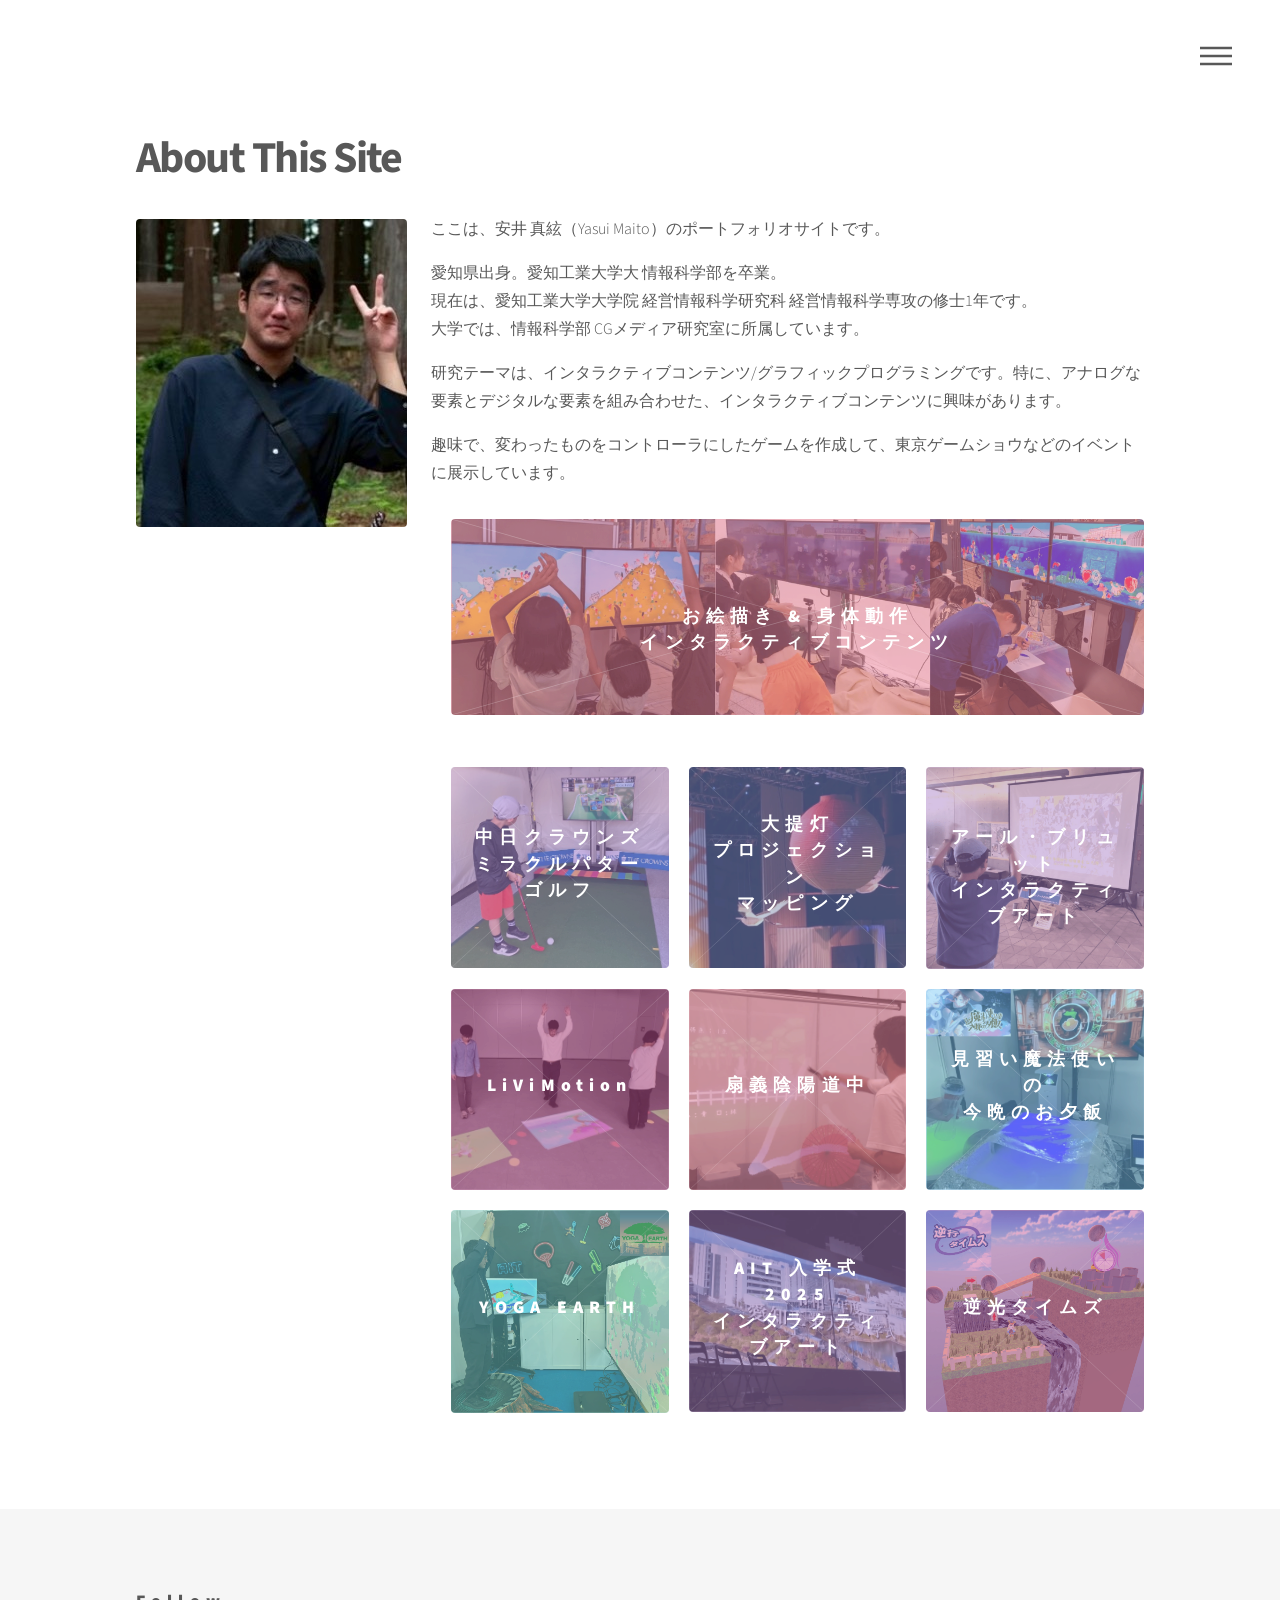
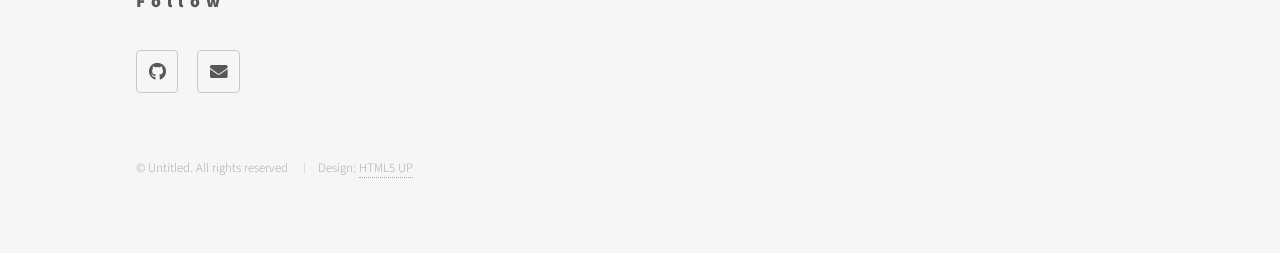
==== index.html @ 5bc39ebd "Update index.html" ====
<!DOCTYPE HTML>
<!--
	Phantom by HTML5 UP
	html5up.net | @ajlkn
	Free for personal and commercial use under the CCA 3.0 license (html5up.net/license)
-->
<html lang="ja">

<head>
	<title>Nibosi's Portfolio</title>
	<meta charset="utf-8" />
	<meta name="viewport" content="width=device-width, initial-scale=1, user-scalable=no" />
	<link rel="stylesheet" href="assets/css/main.css" />
	<noscript>
		<link rel="stylesheet" href="assets/css/noscript.css" />
	</noscript>
</head>

<body class="is-preload">
	<!-- Wrapper -->
	<div id="wrapper">

		<!-- Header -->
		<header id="header">
			<div class="inner">

				<!-- Logo -->
				<!-- <a href="index.html" class="logo">
					<span class="symbol"><img src="images/logo.svg" alt="" /></span><span class="title">Portfolio</span>
				</a> -->

				<!-- Nav -->
				<nav>
					<ul>
						<li><a href="#menu">Menu</a></li>
					</ul>
				</nav>

			</div>
		</header>

		<!-- Menu -->
		<nav id="menu">
			<h2>Menu</h2>
			<ul>
				<li><a href="index.html">Home</a></li>
				<!--
				<li><a href="generic.html">Ipsum veroeros</a></li>
				<li><a href="generic.html">Tempus etiam</a></li>
				<li><a href="generic.html">Consequat dolor</a></li>
				<li><a href="elements.html">Elements</a></li>
				-->
			</ul>
		</nav>

		<!-- Main -->
		<div id="main">
			<div class="inner">
				<header>
					<h1>About This Site</h1>
					<p><span class="image left"><img src="./images/index/my.jpg"
                            alt="" /></span>
                    ここは、安井 真絃（Yasui Maito）のポートフォリオサイトです。</p>
                    <p>愛知県出身。愛知工業大学大 情報科学部を卒業。<br>現在は、愛知工業大学大学院 経営情報科学研究科 経営情報科学専攻の修士1年です。<br>大学では、情報科学部 CGメディア研究室に所属しています。</p>
					<p>研究テーマは、インタラクティブコンテンツ/グラフィックプログラミングです。特に、アナログな要素とデジタルな要素を組み合わせた、インタラクティブコンテンツに興味があります。</p>
					<p>趣味で、変わったものをコントローラにしたゲームを作成して、東京ゲームショウなどのイベントに展示しています。</p>

				</header>
				<section class="tiles">
					<article class="style1 wide">
						<span class="image fit"><img src="images/index/oekaki.jpg" alt="" /></span>
						<a href="./sub_pages/oekaki.html">
							<h2>お絵描き & 身体動作<br>インタラクティブコンテンツ</h2>
							<div class="content">
								<p>家族向けイベントを盛り上げるためのお絵描きと身体動作を取り入れたインタラクティブコンテンツ</p>
							</div>
						</a>
					</article>
					<article class="style5">
						<span class="image">
							<img src="images/index/golf.jpg" alt="" />
						</span>
						<a href="./sub_pages/golf.html">
							<h2>中日クラウンズ<br>ミラクルパターゴルフ</h2>
							<div class="content">
								<p>リアルとバーチャルを融合した<br>パターゴルフコンテンツ</p>
							</div>
						</a>
					</article>
					<article class="style6">
						<span class="image">
							<img src="images/index/dance.jpg" alt="" />
						</span>
						<a href="./sub_pages/dance.html">
							<h2>大提灯<br>プロジェクション<br>マッピング</h2>
							<div class="content">
								<p>世界プロフェッショナルダンス選手権<br>直径3mの大提灯への映像投影</p>
							</div>
						</a>
					</article>
					<article class="style5">
						<span class="image">
							<img src="images/index/orchestra.jpg" alt="" />
						</span>
						<a href="./sub_pages/orchestra.html">
							<h2><br>アール・ブリュット<br>インタラクティブアート</h2>
							<div class="content">
								<p>障がい者アート × メディアアート</p>
							</div>
						</a>
					</article>
					<article class="style4">
						<span class="image">
							<img src="images/index/LiViMotionFloor.jpg" alt="" />
						</span>
						<a href="./sub_pages/LiviMotion.html">
							<h2>LiViMotion</h2>
							<div class="content">
								<p>歩行位置と身体姿勢を用いた<br>床面映像との<br>インタラクティブシステム</p>
							</div>
						</a>
					</article>
					<article class="style1">
						<span class="image">
							<img src="images/index/sensu.png" alt="" />
						</span>
						<a href="index.html">
							<h2>扇義陰陽道中</h2>
							<div class="content">
								<p>東京ゲームショウ2022出展作品<br>扇子がインタフェース</p>
							</div>
						</a>
					</article>
					<article class="style2">
						<span class="image">
							<img src="images/index/magic.jpg" alt="" />
						</span>
						<a href="index.html">
							<h2>見習い魔法使いの<br>今晩のお夕飯</h2>
							<div class="content">
								<p>東京ゲームショウ2023出展作品<br>コップとミストがインタフェース</p>
							</div>
						</a>
					</article>
					<article class="style3">
						<span class="image">
							<img src="images/index/yoga.jpg" alt="" />
						</span>
						<a href="index.html">
							<h2>YOGA EARTH</h2>
							<div class="content">
								<p>東京ゲームショウ2024出展作品<br>自分の体がインタフェース</p>
							</div>
						</a>
					</article>
					<article class="style5">
						<span class="image">
							<img src="images/index/ait.jpg" alt="" />
						</span>
						<a href="index.html">
							<h2>AIT 入学式2025<br>インタラクティブアート</h2>
							<div class="content">
								<p>700人同時参加インタラクション</p>
							</div>
						</a>
					</article>
					<article class="style4">
						<span class="image">
							<img src="images/index/times.jpg" alt="" />
						</span>
						<a href="index.html">
							<h2>逆光タイムズ</h2>
							<div class="content">
								<p>CCCサークル制作<br>ブラウザゲーム</p>
							</div>
						</a>
					</article>
				</section>
			</div>
		</div>

		<!-- Footer -->
		<footer id="footer">
			<div class="inner">
				<section>
					<h2>Follow</h2>
					<ul class="icons">
						<li><a href="https://github.com/Nibosi0501/Nibosi0501"
								class="icon brands style2 fa-github"><span class="label">GitHub</span></a></li>
						<li><a href="mailto:nibosi0501@gmail.com" class="icon solid style2 fa-envelope"><span
									class="label">Email</span></a></li>
					</ul>
				</section>
				<ul class="copyright">
					<li>&copy; Untitled. All rights reserved</li>
					<li>Design: <a href="http://html5up.net">HTML5 UP</a></li>
				</ul>
			</div>
		</footer>

	</div>

	<!-- Scripts -->
	<script src="assets/js/jquery.min.js"></script>
	<script src="assets/js/browser.min.js"></script>
	<script src="assets/js/breakpoints.min.js"></script>
	<script src="assets/js/util.js"></script>
	<script src="assets/js/main.js"></script>

</body>

</html>
---- assets/css/main.css ----
@import url(fontawesome-all.min.css);
@import url("https://fonts.googleapis.com/css?family=Source+Sans+Pro:300,700,900");

/*
	Phantom by HTML5 UP
	html5up.net | @ajlkn
	Free for personal and commercial use under the CCA 3.0 license (html5up.net/license)
*/

html,
body,
div,
span,
applet,
object,
iframe,
h1,
h2,
h3,
h4,
h5,
h6,
p,
blockquote,
pre,
a,
abbr,
acronym,
address,
big,
cite,
code,
del,
dfn,
em,
img,
ins,
kbd,
q,
s,
samp,
small,
strike,
strong,
sub,
sup,
tt,
var,
b,
u,
i,
center,
dl,
dt,
dd,
ol,
ul,
li,
fieldset,
form,
label,
legend,
table,
caption,
tbody,
tfoot,
thead,
tr,
th,
td,
article,
aside,
canvas,
details,
embed,
figure,
figcaption,
footer,
header,
hgroup,
menu,
nav,
output,
ruby,
section,
summary,
time,
mark,
audio,
video {
	margin: 0;
	padding: 0;
	border: 0;
	font-size: 100%;
	font: inherit;
	vertical-align: baseline;
}

article,
aside,
details,
figcaption,
figure,
footer,
header,
hgroup,
menu,
nav,
section {
	display: block;
}

body {
	line-height: 1;
}

ol,
ul {
	list-style: none;
}

blockquote,
q {
	quotes: none;
}

blockquote:before,
blockquote:after,
q:before,
q:after {
	content: '';
	content: none;
}

table {
	border-collapse: collapse;
	border-spacing: 0;
}

body {
	-webkit-text-size-adjust: none;
}

mark {
	background-color: transparent;
	color: inherit;
}

input::-moz-focus-inner {
	border: 0;
	padding: 0;
}

input,
select,
textarea {
	-moz-appearance: none;
	-webkit-appearance: none;
	-ms-appearance: none;
	appearance: none;
}

/* Basic */

@-ms-viewport {
	width: device-width;
}

body {
	-ms-overflow-style: scrollbar;
}

@media screen and (max-width: 480px) {

	html,
	body {
		min-width: 320px;
	}

}

html {
	box-sizing: border-box;
}

*,
*:before,
*:after {
	box-sizing: inherit;
}

body {
	background: #ffffff;
}

body.is-preload *,
body.is-preload *:before,
body.is-preload *:after {
	-moz-animation: none !important;
	-webkit-animation: none !important;
	-ms-animation: none !important;
	animation: none !important;
	-moz-transition: none !important;
	-webkit-transition: none !important;
	-ms-transition: none !important;
	transition: none !important;
}

/* Type */

body,
input,
select,
textarea {
	color: #585858;
	font-family: "Source Sans Pro", Helvetica, sans-serif;
	font-size: 16pt;
	font-weight: 300;
	line-height: 1.75;
}

@media screen and (max-width: 1680px) {

	body,
	input,
	select,
	textarea {
		font-size: 14pt;
	}

}

@media screen and (max-width: 1280px) {

	body,
	input,
	select,
	textarea {
		font-size: 12pt;
	}

}

a {
	-moz-transition: border-bottom-color 0.2s ease, color 0.2s ease;
	-webkit-transition: border-bottom-color 0.2s ease, color 0.2s ease;
	-ms-transition: border-bottom-color 0.2s ease, color 0.2s ease;
	transition: border-bottom-color 0.2s ease, color 0.2s ease;
	text-decoration: none;
	color: #585858;
	border-bottom: dotted 1px rgba(88, 88, 88, 0.5);
}

a:hover {
	border-bottom-color: transparent;
	color: #f2849e !important;
}

strong,
b {
	font-weight: 900;
}

em,
i {
	font-style: italic;
}

p {
	margin: 0 0 2em 0;
}

h1 {
	font-size: 2.75em;
	font-weight: 700;
	line-height: 1.3;
	margin: 0 0 1em 0;
	letter-spacing: -0.035em;
}

h1 a {
	color: inherit;
}

@media screen and (max-width: 736px) {

	h1 {
		font-size: 2em;
		margin: 0 0 1em 0;
	}

}

@media screen and (max-width: 360px) {

	h1 {
		font-size: 1.75em;
	}

}

h2,
h3,
h4,
h5,
h6 {
	font-weight: 900;
	line-height: 1.5;
	margin: 0 0 2em 0;
	/* text-transform: uppercase; */
	letter-spacing: 0.35em;
}

h2 a,
h3 a,
h4 a,
h5 a,
h6 a {
	color: inherit;
}

h2 {
	font-size: 1.1em;
}

h3 {
	font-size: 1em;
}

h4 {
	font-size: 0.8em;
}

h5 {
	font-size: 0.8em;
}

h6 {
	font-size: 0.8em;
}

@media screen and (max-width: 980px) {

	h1 br,
	h2 br,
	h3 br,
	h4 br,
	h5 br,
	h6 br {
		display: none;
	}

}

@media screen and (max-width: 736px) {

	h2 {
		font-size: 1em;
	}

	h3 {
		font-size: 0.8em;
	}

}

sub {
	font-size: 0.8em;
	position: relative;
	top: 0.5em;
}

sup {
	font-size: 0.8em;
	position: relative;
	top: -0.5em;
}

blockquote {
	border-left: solid 4px #c9c9c9;
	font-style: italic;
	margin: 0 0 2em 0;
	padding: 0.5em 0 0.5em 2em;
}

code {
	background: rgba(144, 144, 144, 0.075);
	border-radius: 4px;
	border: solid 1px #c9c9c9;
	font-family: "Courier New", monospace;
	font-size: 0.9em;
	margin: 0 0.25em;
	padding: 0.25em 0.65em;
}

pre {
	-webkit-overflow-scrolling: touch;
	font-family: "Courier New", monospace;
	font-size: 0.9em;
	margin: 0 0 2em 0;
}

pre code {
	display: block;
	line-height: 1.75;
	padding: 1em 1.5em;
	overflow-x: auto;
}

hr {
	border: 0;
	border-bottom: solid 1px #c9c9c9;
	margin: 2em 0;
}

hr.major {
	margin: 3em 0;
}

.align-left {
	text-align: left;
}

.align-center {
	text-align: center;
}

.align-right {
	text-align: right;
}

/* Row */

.row {
	display: flex;
	flex-wrap: wrap;
	box-sizing: border-box;
	align-items: stretch;
}

.row>* {
	box-sizing: border-box;
}

.row.gtr-uniform>*> :last-child {
	margin-bottom: 0;
}

.row.aln-left {
	justify-content: flex-start;
}

.row.aln-center {
	justify-content: center;
}

.row.aln-right {
	justify-content: flex-end;
}

.row.aln-top {
	align-items: flex-start;
}

.row.aln-middle {
	align-items: center;
}

.row.aln-bottom {
	align-items: flex-end;
}

.row>.imp {
	order: -1;
}

.row>.col-1 {
	width: 8.33333%;
}

.row>.off-1 {
	margin-left: 8.33333%;
}

.row>.col-2 {
	width: 16.66667%;
}

.row>.off-2 {
	margin-left: 16.66667%;
}

.row>.col-3 {
	width: 25%;
}

.row>.off-3 {
	margin-left: 25%;
}

.row>.col-4 {
	width: 33.33333%;
}

.row>.off-4 {
	margin-left: 33.33333%;
}

.row>.col-5 {
	width: 41.66667%;
}

.row>.off-5 {
	margin-left: 41.66667%;
}

.row>.col-6 {
	width: 50%;
}

.row>.off-6 {
	margin-left: 50%;
}

.row>.col-7 {
	width: 58.33333%;
}

.row>.off-7 {
	margin-left: 58.33333%;
}

.row>.col-8 {
	width: 66.66667%;
}

.row>.off-8 {
	margin-left: 66.66667%;
}

.row>.col-9 {
	width: 75%;
}

.row>.off-9 {
	margin-left: 75%;
}

.row>.col-10 {
	width: 83.33333%;
}

.row>.off-10 {
	margin-left: 83.33333%;
}

.row>.col-11 {
	width: 91.66667%;
}

.row>.off-11 {
	margin-left: 91.66667%;
}

.row>.col-12 {
	width: 100%;
}

.row>.off-12 {
	margin-left: 100%;
}

.row.gtr-0 {
	margin-top: 0;
	margin-left: 0em;
}

.row.gtr-0>* {
	padding: 0 0 0 0em;
}

.row.gtr-0.gtr-uniform {
	margin-top: 0em;
}

.row.gtr-0.gtr-uniform>* {
	padding-top: 0em;
}

.row.gtr-25 {
	margin-top: 0;
	margin-left: -0.5em;
}

.row.gtr-25>* {
	padding: 0 0 0 0.5em;
}

.row.gtr-25.gtr-uniform {
	margin-top: -0.5em;
}

.row.gtr-25.gtr-uniform>* {
	padding-top: 0.5em;
}

.row.gtr-50 {
	margin-top: 0;
	margin-left: -1em;
}

.row.gtr-50>* {
	padding: 0 0 0 1em;
}

.row.gtr-50.gtr-uniform {
	margin-top: -1em;
}

.row.gtr-50.gtr-uniform>* {
	padding-top: 1em;
}

.row {
	margin-top: 0;
	margin-left: -2em;
}

.row>* {
	padding: 0 0 0 2em;
}

.row.gtr-uniform {
	margin-top: -2em;
}

.row.gtr-uniform>* {
	padding-top: 2em;
}

.row.gtr-150 {
	margin-top: 0;
	margin-left: -3em;
}

.row.gtr-150>* {
	padding: 0 0 0 3em;
}

.row.gtr-150.gtr-uniform {
	margin-top: -3em;
}

.row.gtr-150.gtr-uniform>* {
	padding-top: 3em;
}

.row.gtr-200 {
	margin-top: 0;
	margin-left: -4em;
}

.row.gtr-200>* {
	padding: 0 0 0 4em;
}

.row.gtr-200.gtr-uniform {
	margin-top: -4em;
}

.row.gtr-200.gtr-uniform>* {
	padding-top: 4em;
}

@media screen and (max-width: 1680px) {

	.row {
		display: flex;
		flex-wrap: wrap;
		box-sizing: border-box;
		align-items: stretch;
	}

	.row>* {
		box-sizing: border-box;
	}

	.row.gtr-uniform>*> :last-child {
		margin-bottom: 0;
	}

	.row.aln-left {
		justify-content: flex-start;
	}

	.row.aln-center {
		justify-content: center;
	}

	.row.aln-right {
		justify-content: flex-end;
	}

	.row.aln-top {
		align-items: flex-start;
	}

	.row.aln-middle {
		align-items: center;
	}

	.row.aln-bottom {
		align-items: flex-end;
	}

	.row>.imp-xlarge {
		order: -1;
	}

	.row>.col-1-xlarge {
		width: 8.33333%;
	}

	.row>.off-1-xlarge {
		margin-left: 8.33333%;
	}

	.row>.col-2-xlarge {
		width: 16.66667%;
	}

	.row>.off-2-xlarge {
		margin-left: 16.66667%;
	}

	.row>.col-3-xlarge {
		width: 25%;
	}

	.row>.off-3-xlarge {
		margin-left: 25%;
	}

	.row>.col-4-xlarge {
		width: 33.33333%;
	}

	.row>.off-4-xlarge {
		margin-left: 33.33333%;
	}

	.row>.col-5-xlarge {
		width: 41.66667%;
	}

	.row>.off-5-xlarge {
		margin-left: 41.66667%;
	}

	.row>.col-6-xlarge {
		width: 50%;
	}

	.row>.off-6-xlarge {
		margin-left: 50%;
	}

	.row>.col-7-xlarge {
		width: 58.33333%;
	}

	.row>.off-7-xlarge {
		margin-left: 58.33333%;
	}

	.row>.col-8-xlarge {
		width: 66.66667%;
	}

	.row>.off-8-xlarge {
		margin-left: 66.66667%;
	}

	.row>.col-9-xlarge {
		width: 75%;
	}

	.row>.off-9-xlarge {
		margin-left: 75%;
	}

	.row>.col-10-xlarge {
		width: 83.33333%;
	}

	.row>.off-10-xlarge {
		margin-left: 83.33333%;
	}

	.row>.col-11-xlarge {
		width: 91.66667%;
	}

	.row>.off-11-xlarge {
		margin-left: 91.66667%;
	}

	.row>.col-12-xlarge {
		width: 100%;
	}

	.row>.off-12-xlarge {
		margin-left: 100%;
	}

	.row.gtr-0 {
		margin-top: 0;
		margin-left: 0em;
	}

	.row.gtr-0>* {
		padding: 0 0 0 0em;
	}

	.row.gtr-0.gtr-uniform {
		margin-top: 0em;
	}

	.row.gtr-0.gtr-uniform>* {
		padding-top: 0em;
	}

	.row.gtr-25 {
		margin-top: 0;
		margin-left: -0.5em;
	}

	.row.gtr-25>* {
		padding: 0 0 0 0.5em;
	}

	.row.gtr-25.gtr-uniform {
		margin-top: -0.5em;
	}

	.row.gtr-25.gtr-uniform>* {
		padding-top: 0.5em;
	}

	.row.gtr-50 {
		margin-top: 0;
		margin-left: -1em;
	}

	.row.gtr-50>* {
		padding: 0 0 0 1em;
	}

	.row.gtr-50.gtr-uniform {
		margin-top: -1em;
	}

	.row.gtr-50.gtr-uniform>* {
		padding-top: 1em;
	}

	.row {
		margin-top: 0;
		margin-left: -2em;
	}

	.row>* {
		padding: 0 0 0 2em;
	}

	.row.gtr-uniform {
		margin-top: -2em;
	}

	.row.gtr-uniform>* {
		padding-top: 2em;
	}

	.row.gtr-150 {
		margin-top: 0;
		margin-left: -3em;
	}

	.row.gtr-150>* {
		padding: 0 0 0 3em;
	}

	.row.gtr-150.gtr-uniform {
		margin-top: -3em;
	}

	.row.gtr-150.gtr-uniform>* {
		padding-top: 3em;
	}

	.row.gtr-200 {
		margin-top: 0;
		margin-left: -4em;
	}

	.row.gtr-200>* {
		padding: 0 0 0 4em;
	}

	.row.gtr-200.gtr-uniform {
		margin-top: -4em;
	}

	.row.gtr-200.gtr-uniform>* {
		padding-top: 4em;
	}

}

@media screen and (max-width: 1280px) {

	.row {
		display: flex;
		flex-wrap: wrap;
		box-sizing: border-box;
		align-items: stretch;
	}

	.row>* {
		box-sizing: border-box;
	}

	.row.gtr-uniform>*> :last-child {
		margin-bottom: 0;
	}

	.row.aln-left {
		justify-content: flex-start;
	}

	.row.aln-center {
		justify-content: center;
	}

	.row.aln-right {
		justify-content: flex-end;
	}

	.row.aln-top {
		align-items: flex-start;
	}

	.row.aln-middle {
		align-items: center;
	}

	.row.aln-bottom {
		align-items: flex-end;
	}

	.row>.imp-large {
		order: -1;
	}

	.row>.col-1-large {
		width: 8.33333%;
	}

	.row>.off-1-large {
		margin-left: 8.33333%;
	}

	.row>.col-2-large {
		width: 16.66667%;
	}

	.row>.off-2-large {
		margin-left: 16.66667%;
	}

	.row>.col-3-large {
		width: 25%;
	}

	.row>.off-3-large {
		margin-left: 25%;
	}

	.row>.col-4-large {
		width: 33.33333%;
	}

	.row>.off-4-large {
		margin-left: 33.33333%;
	}

	.row>.col-5-large {
		width: 41.66667%;
	}

	.row>.off-5-large {
		margin-left: 41.66667%;
	}

	.row>.col-6-large {
		width: 50%;
	}

	.row>.off-6-large {
		margin-left: 50%;
	}

	.row>.col-7-large {
		width: 58.33333%;
	}

	.row>.off-7-large {
		margin-left: 58.33333%;
	}

	.row>.col-8-large {
		width: 66.66667%;
	}

	.row>.off-8-large {
		margin-left: 66.66667%;
	}

	.row>.col-9-large {
		width: 75%;
	}

	.row>.off-9-large {
		margin-left: 75%;
	}

	.row>.col-10-large {
		width: 83.33333%;
	}

	.row>.off-10-large {
		margin-left: 83.33333%;
	}

	.row>.col-11-large {
		width: 91.66667%;
	}

	.row>.off-11-large {
		margin-left: 91.66667%;
	}

	.row>.col-12-large {
		width: 100%;
	}

	.row>.off-12-large {
		margin-left: 100%;
	}

	.row.gtr-0 {
		margin-top: 0;
		margin-left: 0em;
	}

	.row.gtr-0>* {
		padding: 0 0 0 0em;
	}

	.row.gtr-0.gtr-uniform {
		margin-top: 0em;
	}

	.row.gtr-0.gtr-uniform>* {
		padding-top: 0em;
	}

	.row.gtr-25 {
		margin-top: 0;
		margin-left: -0.5em;
	}

	.row.gtr-25>* {
		padding: 0 0 0 0.5em;
	}

	.row.gtr-25.gtr-uniform {
		margin-top: -0.5em;
	}

	.row.gtr-25.gtr-uniform>* {
		padding-top: 0.5em;
	}

	.row.gtr-50 {
		margin-top: 0;
		margin-left: -1em;
	}

	.row.gtr-50>* {
		padding: 0 0 0 1em;
	}

	.row.gtr-50.gtr-uniform {
		margin-top: -1em;
	}

	.row.gtr-50.gtr-uniform>* {
		padding-top: 1em;
	}

	.row {
		margin-top: 0;
		margin-left: -2em;
	}

	.row>* {
		padding: 0 0 0 2em;
	}

	.row.gtr-uniform {
		margin-top: -2em;
	}

	.row.gtr-uniform>* {
		padding-top: 2em;
	}

	.row.gtr-150 {
		margin-top: 0;
		margin-left: -3em;
	}

	.row.gtr-150>* {
		padding: 0 0 0 3em;
	}

	.row.gtr-150.gtr-uniform {
		margin-top: -3em;
	}

	.row.gtr-150.gtr-uniform>* {
		padding-top: 3em;
	}

	.row.gtr-200 {
		margin-top: 0;
		margin-left: -4em;
	}

	.row.gtr-200>* {
		padding: 0 0 0 4em;
	}

	.row.gtr-200.gtr-uniform {
		margin-top: -4em;
	}

	.row.gtr-200.gtr-uniform>* {
		padding-top: 4em;
	}

}

@media screen and (max-width: 980px) {

	.row {
		display: flex;
		flex-wrap: wrap;
		box-sizing: border-box;
		align-items: stretch;
	}

	.row>* {
		box-sizing: border-box;
	}

	.row.gtr-uniform>*> :last-child {
		margin-bottom: 0;
	}

	.row.aln-left {
		justify-content: flex-start;
	}

	.row.aln-center {
		justify-content: center;
	}

	.row.aln-right {
		justify-content: flex-end;
	}

	.row.aln-top {
		align-items: flex-start;
	}

	.row.aln-middle {
		align-items: center;
	}

	.row.aln-bottom {
		align-items: flex-end;
	}

	.row>.imp-medium {
		order: -1;
	}

	.row>.col-1-medium {
		width: 8.33333%;
	}

	.row>.off-1-medium {
		margin-left: 8.33333%;
	}

	.row>.col-2-medium {
		width: 16.66667%;
	}

	.row>.off-2-medium {
		margin-left: 16.66667%;
	}

	.row>.col-3-medium {
		width: 25%;
	}

	.row>.off-3-medium {
		margin-left: 25%;
	}

	.row>.col-4-medium {
		width: 33.33333%;
	}

	.row>.off-4-medium {
		margin-left: 33.33333%;
	}

	.row>.col-5-medium {
		width: 41.66667%;
	}

	.row>.off-5-medium {
		margin-left: 41.66667%;
	}

	.row>.col-6-medium {
		width: 50%;
	}

	.row>.off-6-medium {
		margin-left: 50%;
	}

	.row>.col-7-medium {
		width: 58.33333%;
	}

	.row>.off-7-medium {
		margin-left: 58.33333%;
	}

	.row>.col-8-medium {
		width: 66.66667%;
	}

	.row>.off-8-medium {
		margin-left: 66.66667%;
	}

	.row>.col-9-medium {
		width: 75%;
	}

	.row>.off-9-medium {
		margin-left: 75%;
	}

	.row>.col-10-medium {
		width: 83.33333%;
	}

	.row>.off-10-medium {
		margin-left: 83.33333%;
	}

	.row>.col-11-medium {
		width: 91.66667%;
	}

	.row>.off-11-medium {
		margin-left: 91.66667%;
	}

	.row>.col-12-medium {
		width: 100%;
	}

	.row>.off-12-medium {
		margin-left: 100%;
	}

	.row.gtr-0 {
		margin-top: 0;
		margin-left: 0em;
	}

	.row.gtr-0>* {
		padding: 0 0 0 0em;
	}

	.row.gtr-0.gtr-uniform {
		margin-top: 0em;
	}

	.row.gtr-0.gtr-uniform>* {
		padding-top: 0em;
	}

	.row.gtr-25 {
		margin-top: 0;
		margin-left: -0.375em;
	}

	.row.gtr-25>* {
		padding: 0 0 0 0.375em;
	}

	.row.gtr-25.gtr-uniform {
		margin-top: -0.375em;
	}

	.row.gtr-25.gtr-uniform>* {
		padding-top: 0.375em;
	}

	.row.gtr-50 {
		margin-top: 0;
		margin-left: -0.75em;
	}

	.row.gtr-50>* {
		padding: 0 0 0 0.75em;
	}

	.row.gtr-50.gtr-uniform {
		margin-top: -0.75em;
	}

	.row.gtr-50.gtr-uniform>* {
		padding-top: 0.75em;
	}

	.row {
		margin-top: 0;
		margin-left: -1.5em;
	}

	.row>* {
		padding: 0 0 0 1.5em;
	}

	.row.gtr-uniform {
		margin-top: -1.5em;
	}

	.row.gtr-uniform>* {
		padding-top: 1.5em;
	}

	.row.gtr-150 {
		margin-top: 0;
		margin-left: -2.25em;
	}

	.row.gtr-150>* {
		padding: 0 0 0 2.25em;
	}

	.row.gtr-150.gtr-uniform {
		margin-top: -2.25em;
	}

	.row.gtr-150.gtr-uniform>* {
		padding-top: 2.25em;
	}

	.row.gtr-200 {
		margin-top: 0;
		margin-left: -3em;
	}

	.row.gtr-200>* {
		padding: 0 0 0 3em;
	}

	.row.gtr-200.gtr-uniform {
		margin-top: -3em;
	}

	.row.gtr-200.gtr-uniform>* {
		padding-top: 3em;
	}

}

@media screen and (max-width: 736px) {

	.row {
		display: flex;
		flex-wrap: wrap;
		box-sizing: border-box;
		align-items: stretch;
	}

	.row>* {
		box-sizing: border-box;
	}

	.row.gtr-uniform>*> :last-child {
		margin-bottom: 0;
	}

	.row.aln-left {
		justify-content: flex-start;
	}

	.row.aln-center {
		justify-content: center;
	}

	.row.aln-right {
		justify-content: flex-end;
	}

	.row.aln-top {
		align-items: flex-start;
	}

	.row.aln-middle {
		align-items: center;
	}

	.row.aln-bottom {
		align-items: flex-end;
	}

	.row>.imp-small {
		order: -1;
	}

	.row>.col-1-small {
		width: 8.33333%;
	}

	.row>.off-1-small {
		margin-left: 8.33333%;
	}

	.row>.col-2-small {
		width: 16.66667%;
	}

	.row>.off-2-small {
		margin-left: 16.66667%;
	}

	.row>.col-3-small {
		width: 25%;
	}

	.row>.off-3-small {
		margin-left: 25%;
	}

	.row>.col-4-small {
		width: 33.33333%;
	}

	.row>.off-4-small {
		margin-left: 33.33333%;
	}

	.row>.col-5-small {
		width: 41.66667%;
	}

	.row>.off-5-small {
		margin-left: 41.66667%;
	}

	.row>.col-6-small {
		width: 50%;
	}

	.row>.off-6-small {
		margin-left: 50%;
	}

	.row>.col-7-small {
		width: 58.33333%;
	}

	.row>.off-7-small {
		margin-left: 58.33333%;
	}

	.row>.col-8-small {
		width: 66.66667%;
	}

	.row>.off-8-small {
		margin-left: 66.66667%;
	}

	.row>.col-9-small {
		width: 75%;
	}

	.row>.off-9-small {
		margin-left: 75%;
	}

	.row>.col-10-small {
		width: 83.33333%;
	}

	.row>.off-10-small {
		margin-left: 83.33333%;
	}

	.row>.col-11-small {
		width: 91.66667%;
	}

	.row>.off-11-small {
		margin-left: 91.66667%;
	}

	.row>.col-12-small {
		width: 100%;
	}

	.row>.off-12-small {
		margin-left: 100%;
	}

	.row.gtr-0 {
		margin-top: 0;
		margin-left: 0em;
	}

	.row.gtr-0>* {
		padding: 0 0 0 0em;
	}

	.row.gtr-0.gtr-uniform {
		margin-top: 0em;
	}

	.row.gtr-0.gtr-uniform>* {
		padding-top: 0em;
	}

	.row.gtr-25 {
		margin-top: 0;
		margin-left: -0.25em;
	}

	.row.gtr-25>* {
		padding: 0 0 0 0.25em;
	}

	.row.gtr-25.gtr-uniform {
		margin-top: -0.25em;
	}

	.row.gtr-25.gtr-uniform>* {
		padding-top: 0.25em;
	}

	.row.gtr-50 {
		margin-top: 0;
		margin-left: -0.5em;
	}

	.row.gtr-50>* {
		padding: 0 0 0 0.5em;
	}

	.row.gtr-50.gtr-uniform {
		margin-top: -0.5em;
	}

	.row.gtr-50.gtr-uniform>* {
		padding-top: 0.5em;
	}

	.row {
		margin-top: 0;
		margin-left: -1em;
	}

	.row>* {
		padding: 0 0 0 1em;
	}

	.row.gtr-uniform {
		margin-top: -1em;
	}

	.row.gtr-uniform>* {
		padding-top: 1em;
	}

	.row.gtr-150 {
		margin-top: 0;
		margin-left: -1.5em;
	}

	.row.gtr-150>* {
		padding: 0 0 0 1.5em;
	}

	.row.gtr-150.gtr-uniform {
		margin-top: -1.5em;
	}

	.row.gtr-150.gtr-uniform>* {
		padding-top: 1.5em;
	}

	.row.gtr-200 {
		margin-top: 0;
		margin-left: -2em;
	}

	.row.gtr-200>* {
		padding: 0 0 0 2em;
	}

	.row.gtr-200.gtr-uniform {
		margin-top: -2em;
	}

	.row.gtr-200.gtr-uniform>* {
		padding-top: 2em;
	}

}

@media screen and (max-width: 480px) {

	.row {
		display: flex;
		flex-wrap: wrap;
		box-sizing: border-box;
		align-items: stretch;
	}

	.row>* {
		box-sizing: border-box;
	}

	.row.gtr-uniform>*> :last-child {
		margin-bottom: 0;
	}

	.row.aln-left {
		justify-content: flex-start;
	}

	.row.aln-center {
		justify-content: center;
	}

	.row.aln-right {
		justify-content: flex-end;
	}

	.row.aln-top {
		align-items: flex-start;
	}

	.row.aln-middle {
		align-items: center;
	}

	.row.aln-bottom {
		align-items: flex-end;
	}

	.row>.imp-xsmall {
		order: -1;
	}

	.row>.col-1-xsmall {
		width: 8.33333%;
	}

	.row>.off-1-xsmall {
		margin-left: 8.33333%;
	}

	.row>.col-2-xsmall {
		width: 16.66667%;
	}

	.row>.off-2-xsmall {
		margin-left: 16.66667%;
	}

	.row>.col-3-xsmall {
		width: 25%;
	}

	.row>.off-3-xsmall {
		margin-left: 25%;
	}

	.row>.col-4-xsmall {
		width: 33.33333%;
	}

	.row>.off-4-xsmall {
		margin-left: 33.33333%;
	}

	.row>.col-5-xsmall {
		width: 41.66667%;
	}

	.row>.off-5-xsmall {
		margin-left: 41.66667%;
	}

	.row>.col-6-xsmall {
		width: 50%;
	}

	.row>.off-6-xsmall {
		margin-left: 50%;
	}

	.row>.col-7-xsmall {
		width: 58.33333%;
	}

	.row>.off-7-xsmall {
		margin-left: 58.33333%;
	}

	.row>.col-8-xsmall {
		width: 66.66667%;
	}

	.row>.off-8-xsmall {
		margin-left: 66.66667%;
	}

	.row>.col-9-xsmall {
		width: 75%;
	}

	.row>.off-9-xsmall {
		margin-left: 75%;
	}

	.row>.col-10-xsmall {
		width: 83.33333%;
	}

	.row>.off-10-xsmall {
		margin-left: 83.33333%;
	}

	.row>.col-11-xsmall {
		width: 91.66667%;
	}

	.row>.off-11-xsmall {
		margin-left: 91.66667%;
	}

	.row>.col-12-xsmall {
		width: 100%;
	}

	.row>.off-12-xsmall {
		margin-left: 100%;
	}

	.row.gtr-0 {
		margin-top: 0;
		margin-left: 0em;
	}

	.row.gtr-0>* {
		padding: 0 0 0 0em;
	}

	.row.gtr-0.gtr-uniform {
		margin-top: 0em;
	}

	.row.gtr-0.gtr-uniform>* {
		padding-top: 0em;
	}

	.row.gtr-25 {
		margin-top: 0;
		margin-left: -0.25em;
	}

	.row.gtr-25>* {
		padding: 0 0 0 0.25em;
	}

	.row.gtr-25.gtr-uniform {
		margin-top: -0.25em;
	}

	.row.gtr-25.gtr-uniform>* {
		padding-top: 0.25em;
	}

	.row.gtr-50 {
		margin-top: 0;
		margin-left: -0.5em;
	}

	.row.gtr-50>* {
		padding: 0 0 0 0.5em;
	}

	.row.gtr-50.gtr-uniform {
		margin-top: -0.5em;
	}

	.row.gtr-50.gtr-uniform>* {
		padding-top: 0.5em;
	}

	.row {
		margin-top: 0;
		margin-left: -1em;
	}

	.row>* {
		padding: 0 0 0 1em;
	}

	.row.gtr-uniform {
		margin-top: -1em;
	}

	.row.gtr-uniform>* {
		padding-top: 1em;
	}

	.row.gtr-150 {
		margin-top: 0;
		margin-left: -1.5em;
	}

	.row.gtr-150>* {
		padding: 0 0 0 1.5em;
	}

	.row.gtr-150.gtr-uniform {
		margin-top: -1.5em;
	}

	.row.gtr-150.gtr-uniform>* {
		padding-top: 1.5em;
	}

	.row.gtr-200 {
		margin-top: 0;
		margin-left: -2em;
	}

	.row.gtr-200>* {
		padding: 0 0 0 2em;
	}

	.row.gtr-200.gtr-uniform {
		margin-top: -2em;
	}

	.row.gtr-200.gtr-uniform>* {
		padding-top: 2em;
	}

}

/* Section/Article */

section.special,
article.special {
	text-align: center;
}

header p {
	margin-top: -1em;
}

@media screen and (max-width: 736px) {

	header p {
		margin-top: 0;
	}

}

/* Icon */

.icon {
	text-decoration: none;
	border-bottom: none;
	position: relative;
}

.icon:before {
	-moz-osx-font-smoothing: grayscale;
	-webkit-font-smoothing: antialiased;
	display: inline-block;
	font-style: normal;
	font-variant: normal;
	text-rendering: auto;
	line-height: 1;
	text-transform: none !important;
	font-family: 'Font Awesome 5 Free';
	font-weight: 400;
}

.icon>.label {
	display: none;
}

.icon:before {
	line-height: inherit;
}

.icon.solid:before {
	font-weight: 900;
}

.icon.brands:before {
	font-family: 'Font Awesome 5 Brands';
}

.icon.style2 {
	-moz-transition: background-color 0.2s ease-in-out, color 0.2s ease-in-out, border-color 0.2s ease-in-out;
	-webkit-transition: background-color 0.2s ease-in-out, color 0.2s ease-in-out, border-color 0.2s ease-in-out;
	-ms-transition: background-color 0.2s ease-in-out, color 0.2s ease-in-out, border-color 0.2s ease-in-out;
	transition: background-color 0.2s ease-in-out, color 0.2s ease-in-out, border-color 0.2s ease-in-out;
	background-color: transparent;
	border: solid 1px #c9c9c9;
	border-radius: 4px;
	width: 2.65em;
	height: 2.65em;
	display: inline-block;
	text-align: center;
	line-height: 2.65em;
	color: inherit;
}

.icon.style2:before {
	font-size: 1.1em;
}

.icon.style2:hover {
	color: #f2849e;
	border-color: #f2849e;
}

.icon.style2:active {
	background-color: rgba(242, 132, 158, 0.1);
}

/* List */

ol {
	list-style: decimal;
	margin: 0 0 2em 0;
	padding-left: 1.25em;
}

ol li {
	padding-left: 0.25em;
}

ul {
	list-style: disc;
	margin: 0 0 2em 0;
	padding-left: 1em;
}

ul li {
	padding-left: 0.5em;
}

ul.alt {
	list-style: none;
	padding-left: 0;
}

ul.alt li {
	border-top: solid 1px #c9c9c9;
	padding: 0.5em 0;
}

ul.alt li:first-child {
	border-top: 0;
	padding-top: 0;
}

dl {
	margin: 0 0 2em 0;
}

dl dt {
	display: block;
	font-weight: 900;
	margin: 0 0 1em 0;
}

dl dd {
	margin-left: 2em;
}

/* Actions */

ul.actions {
	display: -moz-flex;
	display: -webkit-flex;
	display: -ms-flex;
	display: flex;
	cursor: default;
	list-style: none;
	margin-left: -1em;
	padding-left: 0;
}

ul.actions li {
	padding: 0 0 0 1em;
	vertical-align: middle;
}

ul.actions.special {
	-moz-justify-content: center;
	-webkit-justify-content: center;
	-ms-justify-content: center;
	justify-content: center;
	width: 100%;
	margin-left: 0;
}

ul.actions.special li:first-child {
	padding-left: 0;
}

ul.actions.stacked {
	-moz-flex-direction: column;
	-webkit-flex-direction: column;
	-ms-flex-direction: column;
	flex-direction: column;
	margin-left: 0;
}

ul.actions.stacked li {
	padding: 1.3em 0 0 0;
}

ul.actions.stacked li:first-child {
	padding-top: 0;
}

ul.actions.fit {
	width: calc(100% + 1em);
}

ul.actions.fit li {
	-moz-flex-grow: 1;
	-webkit-flex-grow: 1;
	-ms-flex-grow: 1;
	flex-grow: 1;
	-moz-flex-shrink: 1;
	-webkit-flex-shrink: 1;
	-ms-flex-shrink: 1;
	flex-shrink: 1;
	width: 100%;
}

ul.actions.fit li>* {
	width: 100%;
}

ul.actions.fit.stacked {
	width: 100%;
}

@media screen and (max-width: 480px) {

	ul.actions:not(.fixed) {
		-moz-flex-direction: column;
		-webkit-flex-direction: column;
		-ms-flex-direction: column;
		flex-direction: column;
		margin-left: 0;
		width: 100% !important;
	}

	ul.actions:not(.fixed) li {
		-moz-flex-grow: 1;
		-webkit-flex-grow: 1;
		-ms-flex-grow: 1;
		flex-grow: 1;
		-moz-flex-shrink: 1;
		-webkit-flex-shrink: 1;
		-ms-flex-shrink: 1;
		flex-shrink: 1;
		padding: 1em 0 0 0;
		text-align: center;
		width: 100%;
	}

	ul.actions:not(.fixed) li>* {
		width: 100%;
	}

	ul.actions:not(.fixed) li:first-child {
		padding-top: 0;
	}

	ul.actions:not(.fixed) li input[type="submit"],
	ul.actions:not(.fixed) li input[type="reset"],
	ul.actions:not(.fixed) li input[type="button"],
	ul.actions:not(.fixed) li button,
	ul.actions:not(.fixed) li .button {
		width: 100%;
	}

	ul.actions:not(.fixed) li input[type="submit"].icon:before,
	ul.actions:not(.fixed) li input[type="reset"].icon:before,
	ul.actions:not(.fixed) li input[type="button"].icon:before,
	ul.actions:not(.fixed) li button.icon:before,
	ul.actions:not(.fixed) li .button.icon:before {
		margin-left: -0.5rem;
	}

}

/* Icons */

ul.icons {
	cursor: default;
	list-style: none;
	padding-left: 0;
	margin: -1em 0 2em -1em;
}

ul.icons li {
	display: inline-block;
	padding: 1em 0 0 1em;
}

/* Form */

form {
	margin: 0 0 2em 0;
	overflow-x: hidden;
}

form> :last-child {
	margin-bottom: 0;
}

form>.fields {
	display: -moz-flex;
	display: -webkit-flex;
	display: -ms-flex;
	display: flex;
	-moz-flex-wrap: wrap;
	-webkit-flex-wrap: wrap;
	-ms-flex-wrap: wrap;
	flex-wrap: wrap;
	width: calc(100% + 3em);
	margin: -1.5em 0 2em -1.5em;
}

form>.fields>.field {
	-moz-flex-grow: 0;
	-webkit-flex-grow: 0;
	-ms-flex-grow: 0;
	flex-grow: 0;
	-moz-flex-shrink: 0;
	-webkit-flex-shrink: 0;
	-ms-flex-shrink: 0;
	flex-shrink: 0;
	padding: 1.5em 0 0 1.5em;
	width: calc(100% - 1.5em);
}

form>.fields>.field.half {
	width: calc(50% - 0.75em);
}

form>.fields>.field.third {
	width: calc(100%/3 - 0.5em);
}

form>.fields>.field.quarter {
	width: calc(25% - 0.375em);
}

@media screen and (max-width: 480px) {

	form>.fields {
		width: calc(100% + 3em);
		margin: -1.5em 0 2em -1.5em;
	}

	form>.fields>.field {
		padding: 1.5em 0 0 1.5em;
		width: calc(100% - 1.5em);
	}

	form>.fields>.field.half {
		width: calc(100% - 1.5em);
	}

	form>.fields>.field.third {
		width: calc(100% - 1.5em);
	}

	form>.fields>.field.quarter {
		width: calc(100% - 1.5em);
	}

}

label {
	display: block;
	font-size: 0.9em;
	font-weight: 900;
	margin: 0 0 1em 0;
}

input[type="text"],
input[type="password"],
input[type="email"],
input[type="tel"],
select,
textarea {
	-moz-appearance: none;
	-webkit-appearance: none;
	-ms-appearance: none;
	appearance: none;
	background-color: transparent;
	border: none;
	border-radius: 0;
	border-bottom: solid 1px #c9c9c9;
	color: inherit;
	display: block;
	outline: 0;
	padding: 0;
	text-decoration: none;
	width: 100%;
}

input[type="text"]:invalid,
input[type="password"]:invalid,
input[type="email"]:invalid,
input[type="tel"]:invalid,
select:invalid,
textarea:invalid {
	box-shadow: none;
}

input[type="text"]:focus,
input[type="password"]:focus,
input[type="email"]:focus,
input[type="tel"]:focus,
select:focus,
textarea:focus {
	border-bottom-color: #f2849e;
	box-shadow: inset 0 -1px 0 0 #f2849e;
}

select {
	background-image: url("data:image/svg+xml;charset=utf8,%3Csvg xmlns='http://www.w3.org/2000/svg' width='40' height='40' preserveAspectRatio='none' viewBox='0 0 40 40'%3E%3Cpath d='M9.4,12.3l10.4,10.4l10.4-10.4c0.2-0.2,0.5-0.4,0.9-0.4c0.3,0,0.6,0.1,0.9,0.4l3.3,3.3c0.2,0.2,0.4,0.5,0.4,0.9 c0,0.4-0.1,0.6-0.4,0.9L20.7,31.9c-0.2,0.2-0.5,0.4-0.9,0.4c-0.3,0-0.6-0.1-0.9-0.4L4.3,17.3c-0.2-0.2-0.4-0.5-0.4-0.9 c0-0.4,0.1-0.6,0.4-0.9l3.3-3.3c0.2-0.2,0.5-0.4,0.9-0.4S9.1,12.1,9.4,12.3z' fill='%23c9c9c9' /%3E%3C/svg%3E");
	background-size: 1.25rem;
	background-repeat: no-repeat;
	background-position: calc(100% - 1rem) center;
	height: 3em;
	padding-right: 3em;
	text-overflow: ellipsis;
}

select option {
	background: #ffffff;
}

select:focus::-ms-value {
	background-color: transparent;
}

select::-ms-expand {
	display: none;
}

input[type="text"],
input[type="password"],
input[type="email"],
select {
	height: 3em;
}

textarea {
	padding: 0;
	min-height: 3.75em;
}

input[type="checkbox"],
input[type="radio"] {
	-moz-appearance: none;
	-webkit-appearance: none;
	-ms-appearance: none;
	appearance: none;
	display: block;
	float: left;
	margin-right: -2em;
	opacity: 0;
	width: 1em;
	z-index: -1;
}

input[type="checkbox"]+label,
input[type="radio"]+label {
	text-decoration: none;
	color: #585858;
	cursor: pointer;
	display: inline-block;
	font-size: 1em;
	font-weight: 300;
	padding-left: 2.55em;
	padding-right: 0.75em;
	position: relative;
}

input[type="checkbox"]+label:before,
input[type="radio"]+label:before {
	-moz-osx-font-smoothing: grayscale;
	-webkit-font-smoothing: antialiased;
	display: inline-block;
	font-style: normal;
	font-variant: normal;
	text-rendering: auto;
	line-height: 1;
	text-transform: none !important;
	font-family: 'Font Awesome 5 Free';
	font-weight: 900;
}

input[type="checkbox"]+label:before,
input[type="radio"]+label:before {
	border-radius: 4px;
	border: solid 1px #c9c9c9;
	content: '';
	display: inline-block;
	font-size: 0.8em;
	height: 2.25em;
	left: 0;
	line-height: 2.25em;
	position: absolute;
	text-align: center;
	top: 0;
	width: 2.25em;
}

input[type="checkbox"]:checked+label:before,
input[type="radio"]:checked+label:before {
	background: #585858;
	border-color: #585858;
	color: #ffffff;
	content: '\f00c';
}

input[type="checkbox"]:focus+label:before,
input[type="radio"]:focus+label:before {
	border-color: #f2849e;
	box-shadow: 0 0 0 1px #f2849e;
}

input[type="checkbox"]+label:before {
	border-radius: 4px;
}

input[type="radio"]+label:before {
	border-radius: 100%;
}

/* Box */

.box {
	border-radius: 4px;
	border: solid 1px #c9c9c9;
	margin-bottom: 2em;
	padding: 1.5em;
}

.box> :last-child,
.box> :last-child> :last-child,
.box> :last-child> :last-child> :last-child {
	margin-bottom: 0;
}

.box.alt {
	border: 0;
	border-radius: 0;
	padding: 0;
}

/* Image */

.image {
	border-radius: 4px;
	border: 0;
	display: inline-block;
	position: relative;
}

.image img {
	border-radius: 4px;
	display: block;
}

.image.left,
.image.right {
	max-width: 40%;
}

.image.left img,
.image.right img {
	width: 100%;
}

.image.left {
	float: left;
	padding: 0 1.5em 1em 0;
	top: 0.25em;
}

.image.right {
	float: right;
	padding: 0 0 1em 1.5em;
	top: 0.25em;
}

.image.fit {
	display: block;
	margin: 0 0 2em 0;
	width: 100%;
}

.image.fit img {
	width: 100%;
}

.image.main {
	display: block;
	margin: 0 0 3em 0;
	width: 100%;
}

.image.main img {
	width: 100%;
}

@media screen and (max-width: 736px) {

	.image.main {
		margin: 0 0 2em 0;
	}

}

/* Table */

.table-wrapper {
	-webkit-overflow-scrolling: touch;
	overflow-x: auto;
}

table {
	margin: 0 0 2em 0;
	width: 100%;
}

table tbody tr {
	border: solid 1px #c9c9c9;
	border-left: 0;
	border-right: 0;
}

table tbody tr:nth-child(2n + 1) {
	background-color: rgba(144, 144, 144, 0.075);
}

table td {
	padding: 0.75em 0.75em;
}

table th {
	font-size: 0.9em;
	font-weight: 900;
	padding: 0 0.75em 0.75em 0.75em;
	text-align: left;
}

table thead {
	border-bottom: solid 2px #c9c9c9;
}

table tfoot {
	border-top: solid 2px #c9c9c9;
}

table.alt {
	border-collapse: separate;
}

table.alt tbody tr td {
	border: solid 1px #c9c9c9;
	border-left-width: 0;
	border-top-width: 0;
}

table.alt tbody tr td:first-child {
	border-left-width: 1px;
}

table.alt tbody tr:first-child td {
	border-top-width: 1px;
}

table.alt thead {
	border-bottom: 0;
}

table.alt tfoot {
	border-top: 0;
}

/* Button */

input[type="submit"],
input[type="reset"],
input[type="button"],
button,
.button {
	-moz-appearance: none;
	-webkit-appearance: none;
	-ms-appearance: none;
	appearance: none;
	-moz-transition: background-color 0.2s ease-in-out, color 0.2s ease-in-out, box-shadow 0.2s ease-in-out;
	-webkit-transition: background-color 0.2s ease-in-out, color 0.2s ease-in-out, box-shadow 0.2s ease-in-out;
	-ms-transition: background-color 0.2s ease-in-out, color 0.2s ease-in-out, box-shadow 0.2s ease-in-out;
	transition: background-color 0.2s ease-in-out, color 0.2s ease-in-out, box-shadow 0.2s ease-in-out;
	background-color: transparent;
	border-radius: 4px;
	border: 0;
	box-shadow: inset 0 0 0 2px #585858;
	color: #585858 !important;
	cursor: pointer;
	display: inline-block;
	font-size: 0.8em;
	font-weight: 900;
	height: 3.5em;
	letter-spacing: 0.35em;
	line-height: 3.45em;
	overflow: hidden;
	padding: 0 1.25em 0 1.6em;
	text-align: center;
	text-decoration: none;
	text-overflow: ellipsis;
	text-transform: uppercase;
	white-space: nowrap;
}

input[type="submit"].icon:before,
input[type="reset"].icon:before,
input[type="button"].icon:before,
button.icon:before,
.button.icon:before {
	margin-right: 0.5em;
}

input[type="submit"].fit,
input[type="reset"].fit,
input[type="button"].fit,
button.fit,
.button.fit {
	width: 100%;
}

input[type="submit"]:hover,
input[type="reset"]:hover,
input[type="button"]:hover,
button:hover,
.button:hover {
	color: #f2849e !important;
	box-shadow: inset 0 0 0 2px #f2849e;
}

input[type="submit"]:active,
input[type="reset"]:active,
input[type="button"]:active,
button:active,
.button:active {
	background-color: rgba(242, 132, 158, 0.1);
}

input[type="submit"].small,
input[type="reset"].small,
input[type="button"].small,
button.small,
.button.small {
	font-size: 0.6em;
}

input[type="submit"].large,
input[type="reset"].large,
input[type="button"].large,
button.large,
.button.large {
	font-size: 1em;
}

input[type="submit"].primary,
input[type="reset"].primary,
input[type="button"].primary,
button.primary,
.button.primary {
	box-shadow: none;
	background-color: #585858;
	color: #ffffff !important;
}

input[type="submit"].primary:hover,
input[type="reset"].primary:hover,
input[type="button"].primary:hover,
button.primary:hover,
.button.primary:hover {
	background-color: #f2849e;
}

input[type="submit"].primary:active,
input[type="reset"].primary:active,
input[type="button"].primary:active,
button.primary:active,
.button.primary:active {
	background-color: #ee5f81;
}

input[type="submit"].disabled,
input[type="submit"]:disabled,
input[type="reset"].disabled,
input[type="reset"]:disabled,
input[type="button"].disabled,
input[type="button"]:disabled,
button.disabled,
button:disabled,
.button.disabled,
.button:disabled {
	pointer-events: none;
	opacity: 0.25;
}

/* Tiles */

.tiles {
	display: -moz-flex;
	display: -webkit-flex;
	display: -ms-flex;
	display: flex;
	-moz-flex-wrap: wrap;
	-webkit-flex-wrap: wrap;
	-ms-flex-wrap: wrap;
	flex-wrap: wrap;
	position: relative;
	margin: -2.5em 0 0 -2.5em;
}

.tiles article {
	-moz-transition: -moz-transform 0.5s ease, opacity 0.5s ease;
	-webkit-transition: -webkit-transform 0.5s ease, opacity 0.5s ease;
	-ms-transition: -ms-transform 0.5s ease, opacity 0.5s ease;
	transition: transform 0.5s ease, opacity 0.5s ease;
	position: relative;
	width: calc(33.33333% - 2.5em);
	margin: 2.5em 0 0 2.5em;
}

.tiles article>.image {
	-moz-transition: -moz-transform 0.5s ease;
	-webkit-transition: -webkit-transform 0.5s ease;
	-ms-transition: -ms-transform 0.5s ease;
	transition: transform 0.5s ease;
	position: relative;
	display: block;
	width: 100%;
	border-radius: 4px;
	overflow: hidden;
}

.tiles article>.image img {
	display: block;
	width: 100%;
}

.tiles article>.image:before {
	pointer-events: none;
	-moz-transition: background-color 0.5s ease, opacity 0.5s ease;
	-webkit-transition: background-color 0.5s ease, opacity 0.5s ease;
	-ms-transition: background-color 0.5s ease, opacity 0.5s ease;
	transition: background-color 0.5s ease, opacity 0.5s ease;
	content: '';
	display: block;
	position: absolute;
	top: 0;
	left: 0;
	width: 100%;
	height: 100%;
	opacity: 1.0;
	z-index: 1;
	opacity: 0.8;
}

.tiles article>.image:after {
	pointer-events: none;
	-moz-transition: opacity 0.5s ease;
	-webkit-transition: opacity 0.5s ease;
	-ms-transition: opacity 0.5s ease;
	transition: opacity 0.5s ease;
	content: '';
	display: block;
	position: absolute;
	top: 0;
	left: 0;
	width: 100%;
	height: 100%;
	background-image: url("data:image/svg+xml;charset=utf8,%3Csvg xmlns='http://www.w3.org/2000/svg' width='100' height='100' viewBox='0 0 100 100' preserveAspectRatio='none'%3E%3Cstyle%3Eline %7B stroke-width: 0.25px%3B stroke: %23ffffff%3B %7D%3C/style%3E%3Cline x1='0' y1='0' x2='100' y2='100' /%3E%3Cline x1='100' y1='0' x2='0' y2='100' /%3E%3C/svg%3E");
	background-position: center;
	background-repeat: no-repeat;
	background-size: 100% 100%;
	opacity: 0.25;
	z-index: 2;
}

.tiles article>a {
	display: -moz-flex;
	display: -webkit-flex;
	display: -ms-flex;
	display: flex;
	-moz-flex-direction: column;
	-webkit-flex-direction: column;
	-ms-flex-direction: column;
	flex-direction: column;
	-moz-align-items: center;
	-webkit-align-items: center;
	-ms-align-items: center;
	align-items: center;
	-moz-justify-content: center;
	-webkit-justify-content: center;
	-ms-justify-content: center;
	justify-content: center;
	-moz-transition: background-color 0.5s ease, -moz-transform 0.5s ease;
	-webkit-transition: background-color 0.5s ease, -webkit-transform 0.5s ease;
	-ms-transition: background-color 0.5s ease, -ms-transform 0.5s ease;
	transition: background-color 0.5s ease, transform 0.5s ease;
	position: absolute;
	top: 0;
	left: 0;
	width: 100%;
	height: 100%;
	padding: 1em;
	border-radius: 4px;
	border-bottom: 0;
	color: #ffffff;
	text-align: center;
	text-decoration: none;
	z-index: 3;
}

.tiles article>a> :last-child {
	margin: 0;
}

.tiles article>a:hover {
	color: #ffffff !important;
}

.tiles article>a h2 {
	margin: 0;
}

.tiles article>a .content {
	-moz-transition: max-height 0.5s ease, opacity 0.5s ease;
	-webkit-transition: max-height 0.5s ease, opacity 0.5s ease;
	-ms-transition: max-height 0.5s ease, opacity 0.5s ease;
	transition: max-height 0.5s ease, opacity 0.5s ease;
	width: 100%;
	max-height: 0;
	line-height: 1.5;
	margin-top: 0.35em;
	opacity: 0;
}

.tiles article>a .content> :last-child {
	margin-bottom: 0;
}

.tiles article.style1>.image:before {
	background-color: #f2849e;
	opacity: 0.5;
}

.tiles article.style2>.image:before {
	background-color: #7ecaf6;
	opacity: 0.5;
}

.tiles article.style3>.image:before {
	background-color: #7bd0c1;
	opacity: 0.5;
}

.tiles article.style4>.image:before {
	background-color: #c75b9b;
	opacity: 0.5;
}

.tiles article.style5>.image:before {
	background-color: #ae85ca;
	opacity: 0.5;
}

.tiles article.style6>.image:before {
	background-color: #8499e7;
	opacity: 0.5;
}

body:not(.is-touch) .tiles article:hover>.image {
	-moz-transform: scale(1.1);
	-webkit-transform: scale(1.1);
	-ms-transform: scale(1.1);
	transform: scale(1.1);
}

body:not(.is-touch) .tiles article:hover>.image:before {
	background-color: #333333;
	opacity: 0.35;
}

body:not(.is-touch) .tiles article:hover>.image:after {
	opacity: 0;
}

body:not(.is-touch) .tiles article:hover .content {
	max-height: 15em;
	opacity: 1;
}

.tiles article.wide {
	width: calc(100% - 2.5em);
}

*+.tiles {
	margin-top: 2em;
}

body.is-preload .tiles article {
	-moz-transform: scale(0.9);
	-webkit-transform: scale(0.9);
	-ms-transform: scale(0.9);
	transform: scale(0.9);
	opacity: 0;
}

body.is-touch .tiles article .content {
	max-height: 15em;
	opacity: 1;
}

@media screen and (max-width: 1280px) {

	.tiles {
		margin: -1.25em 0 0 -1.25em;
	}

	.tiles article {
		width: calc(33.33333% - 1.25em);
		margin: 1.25em 0 0 1.25em;
	}

	.tiles article.wide {
		width: calc(100% - 1.25em);
	}

}

@media screen and (max-width: 980px) {

	.tiles {
		margin: -2.5em 0 0 -2.5em;
	}

	.tiles article {
		width: calc(50% - 2.5em);
		margin: 2.5em 0 0 2.5em;
	}

	.tiles article.wide {
		width: calc(100% - 2.5em);
	}

}

@media screen and (max-width: 736px) {

	.tiles {
		margin: -1.25em 0 0 -1.25em;
	}

	.tiles article {
		width: calc(50% - 1.25em);
		margin: 1.25em 0 0 1.25em;
	}

	.tiles article.wide {
		width: calc(100% - 1.25em);
	}

	.tiles article:hover>.image {
		-moz-transform: scale(1.0);
		-webkit-transform: scale(1.0);
		-ms-transform: scale(1.0);
		transform: scale(1.0);
	}

}

@media screen and (max-width: 480px) {

	.tiles {
		margin: 0;
	}

	.tiles article {
		width: 100%;
		margin: 1.25em 0 0 0;
	}

}

/* Header */

#header {
	padding: 8em 0 0.1em 0;
}

#header .logo {
	display: block;
	border-bottom: 0;
	color: inherit;
	font-weight: 900;
	letter-spacing: 0.35em;
	margin: 0 0 2.5em 0;
	text-decoration: none;
	text-transform: uppercase;
	display: inline-block;
}

#header .logo>* {
	display: inline-block;
	vertical-align: middle;
}

#header .logo .symbol {
	margin-right: 0.65em;
}

#header .logo .symbol img {
	display: block;
	width: 2em;
	height: 2em;
}

#header nav {
	position: fixed;
	right: 2em;
	top: 2em;
	z-index: 10000;
}

#header nav ul {
	display: -moz-flex;
	display: -webkit-flex;
	display: -ms-flex;
	display: flex;
	-moz-align-items: center;
	-webkit-align-items: center;
	-ms-align-items: center;
	align-items: center;
	list-style: none;
	margin: 0;
	padding: 0;
}

#header nav ul li {
	display: block;
	padding: 0;
}

#header nav ul li a {
	display: block;
	position: relative;
	height: 3em;
	line-height: 3em;
	padding: 0 1.5em;
	background-color: rgba(255, 255, 255, 0.5);
	border-radius: 4px;
	border: 0;
	font-size: 0.8em;
	font-weight: 900;
	letter-spacing: 0.35em;
	text-transform: uppercase;
}

#header nav ul li a[href="#menu"] {
	-webkit-tap-highlight-color: transparent;
	width: 4em;
	text-indent: 4em;
	font-size: 1em;
	overflow: hidden;
	padding: 0;
	white-space: nowrap;
}

#header nav ul li a[href="#menu"]:before,
#header nav ul li a[href="#menu"]:after {
	-moz-transition: opacity 0.2s ease;
	-webkit-transition: opacity 0.2s ease;
	-ms-transition: opacity 0.2s ease;
	transition: opacity 0.2s ease;
	content: '';
	display: block;
	position: absolute;
	top: 0;
	left: 0;
	width: 100%;
	height: 100%;
	background-position: center;
	background-repeat: no-repeat;
	background-size: 2em 2em;
}

#header nav ul li a[href="#menu"]:before {
	background-image: url("data:image/svg+xml;charset=utf8,%3Csvg xmlns='http://www.w3.org/2000/svg' width='100' height='100' viewBox='0 0 100 100' preserveAspectRatio='none'%3E%3Cstyle%3Eline %7B stroke-width: 8px%3B stroke: %23f2849e%3B %7D%3C/style%3E%3Cline x1='0' y1='25' x2='100' y2='25' /%3E%3Cline x1='0' y1='50' x2='100' y2='50' /%3E%3Cline x1='0' y1='75' x2='100' y2='75' /%3E%3C/svg%3E");
	opacity: 0;
}

#header nav ul li a[href="#menu"]:after {
	background-image: url("data:image/svg+xml;charset=utf8,%3Csvg xmlns='http://www.w3.org/2000/svg' width='100' height='100' viewBox='0 0 100 100' preserveAspectRatio='none'%3E%3Cstyle%3Eline %7B stroke-width: 8px%3B stroke: %23585858%3B %7D%3C/style%3E%3Cline x1='0' y1='25' x2='100' y2='25' /%3E%3Cline x1='0' y1='50' x2='100' y2='50' /%3E%3Cline x1='0' y1='75' x2='100' y2='75' /%3E%3C/svg%3E");
	opacity: 1;
}

#header nav ul li a[href="#menu"]:hover:before {
	opacity: 1;
}

#header nav ul li a[href="#menu"]:hover:after {
	opacity: 0;
}

@media screen and (max-width: 736px) {

	#header {
		padding: 4em 0 0.1em 0;
	}

	#header nav {
		right: 0.5em;
		top: 0.5em;
	}

	#header nav ul li a[href="#menu"]:before,
	#header nav ul li a[href="#menu"]:after {
		background-size: 1.5em 1.5em;
	}

}

/* Menu */

#wrapper {
	-moz-transition: opacity 0.45s ease;
	-webkit-transition: opacity 0.45s ease;
	-ms-transition: opacity 0.45s ease;
	transition: opacity 0.45s ease;
	opacity: 1;
}

#menu {
	-moz-transform: translateX(22em);
	-webkit-transform: translateX(22em);
	-ms-transform: translateX(22em);
	transform: translateX(22em);
	-moz-transition: -moz-transform 0.45s ease, visibility 0.45s;
	-webkit-transition: -webkit-transform 0.45s ease, visibility 0.45s;
	-ms-transition: -ms-transform 0.45s ease, visibility 0.45s;
	transition: transform 0.45s ease, visibility 0.45s;
	position: fixed;
	top: 0;
	right: 0;
	width: 22em;
	max-width: 80%;
	height: 100%;
	-webkit-overflow-scrolling: touch;
	background: #585858;
	color: #ffffff;
	cursor: default;
	visibility: hidden;
	z-index: 10002;
}

#menu>.inner {
	-moz-transition: opacity 0.45s ease;
	-webkit-transition: opacity 0.45s ease;
	-ms-transition: opacity 0.45s ease;
	transition: opacity 0.45s ease;
	-webkit-overflow-scrolling: touch;
	position: absolute;
	top: 0;
	left: 0;
	width: 100%;
	height: 100%;
	padding: 2.75em;
	opacity: 0;
	overflow-y: auto;
}

#menu>.inner>ul {
	list-style: none;
	margin: 0 0 1em 0;
	padding: 0;
}

#menu>.inner>ul>li {
	padding: 0;
	border-top: solid 1px rgba(255, 255, 255, 0.15);
}

#menu>.inner>ul>li a {
	display: block;
	padding: 1em 0;
	line-height: 1.5;
	border: 0;
	color: inherit;
}

#menu>.inner>ul>li:first-child {
	border-top: 0;
	margin-top: -1em;
}

#menu>.close {
	-moz-transition: opacity 0.45s ease, -moz-transform 0.45s ease;
	-webkit-transition: opacity 0.45s ease, -webkit-transform 0.45s ease;
	-ms-transition: opacity 0.45s ease, -ms-transform 0.45s ease;
	transition: opacity 0.45s ease, transform 0.45s ease;
	-moz-transform: scale(0.25) rotate(180deg);
	-webkit-transform: scale(0.25) rotate(180deg);
	-ms-transform: scale(0.25) rotate(180deg);
	transform: scale(0.25) rotate(180deg);
	-webkit-tap-highlight-color: transparent;
	display: block;
	position: absolute;
	top: 2em;
	left: -6em;
	width: 6em;
	text-indent: 6em;
	height: 3em;
	border: 0;
	font-size: 1em;
	opacity: 0;
	overflow: hidden;
	padding: 0;
	white-space: nowrap;
}

#menu>.close:before,
#menu>.close:after {
	-moz-transition: opacity 0.2s ease;
	-webkit-transition: opacity 0.2s ease;
	-ms-transition: opacity 0.2s ease;
	transition: opacity 0.2s ease;
	content: '';
	display: block;
	position: absolute;
	top: 0;
	left: 0;
	width: 100%;
	height: 100%;
	background-position: center;
	background-repeat: no-repeat;
	background-size: 2em 2em;
}

#menu>.close:before {
	background-image: url("data:image/svg+xml;charset=utf8,%3Csvg xmlns='http://www.w3.org/2000/svg' width='100' height='100' viewBox='0 0 100 100' preserveAspectRatio='none'%3E%3Cstyle%3Eline %7B stroke-width: 8px%3B stroke: %23f2849e%3B %7D%3C/style%3E%3Cline x1='15' y1='15' x2='85' y2='85' /%3E%3Cline x1='85' y1='15' x2='15' y2='85' /%3E%3C/svg%3E");
	opacity: 0;
}

#menu>.close:after {
	background-image: url("data:image/svg+xml;charset=utf8,%3Csvg xmlns='http://www.w3.org/2000/svg' width='100' height='100' viewBox='0 0 100 100' preserveAspectRatio='none'%3E%3Cstyle%3Eline %7B stroke-width: 8px%3B stroke: %23585858%3B %7D%3C/style%3E%3Cline x1='15' y1='15' x2='85' y2='85' /%3E%3Cline x1='85' y1='15' x2='15' y2='85' /%3E%3C/svg%3E");
	opacity: 1;
}

#menu>.close:hover:before {
	opacity: 1;
}

#menu>.close:hover:after {
	opacity: 0;
}

@media screen and (max-width: 736px) {

	#menu {
		-moz-transform: translateX(16.5em);
		-webkit-transform: translateX(16.5em);
		-ms-transform: translateX(16.5em);
		transform: translateX(16.5em);
		width: 16.5em;
	}

	#menu>.inner {
		padding: 2.75em 1.5em;
	}

	#menu>.close {
		top: 0.5em;
		left: -4.25em;
		width: 4.25em;
		text-indent: 4.25em;
	}

	#menu>.close:before,
	#menu>.close:after {
		background-size: 1.5em 1.5em;
	}

}

body.is-menu-visible #wrapper {
	pointer-events: none;
	cursor: default;
	opacity: 0.25;
}

body.is-menu-visible #menu {
	-moz-transform: translateX(0);
	-webkit-transform: translateX(0);
	-ms-transform: translateX(0);
	transform: translateX(0);
	visibility: visible;
}

body.is-menu-visible #menu>* {
	opacity: 1;
}

body.is-menu-visible #menu .close {
	-moz-transform: scale(1.0) rotate(0deg);
	-webkit-transform: scale(1.0) rotate(0deg);
	-ms-transform: scale(1.0) rotate(0deg);
	transform: scale(1.0) rotate(0deg);
	opacity: 1;
}

/* Main */

#main {
	padding: 0em 0 6em 0;
}

@media screen and (max-width: 736px) {

	#main {
		padding: 0em 0 4em 0;
	}

}

/* Footer */

#footer {
	padding: 5em 0 6em 0;
	background-color: #f6f6f6;
}

#footer>.inner {
	display: -moz-flex;
	display: -webkit-flex;
	display: -ms-flex;
	display: flex;
	-moz-flex-wrap: wrap;
	-webkit-flex-wrap: wrap;
	-ms-flex-wrap: wrap;
	flex-wrap: wrap;
	-moz-flex-direction: row;
	-webkit-flex-direction: row;
	-ms-flex-direction: row;
	flex-direction: row;
}

#footer>.inner>*> :last-child {
	margin-bottom: 0;
}

#footer>.inner section:nth-child(1) {
	width: calc(66% - 2.5em);
	margin-right: 2.5em;
}

#footer>.inner section:nth-child(2) {
	width: calc(33% - 2.5em);
	margin-left: 2.5em;
}

#footer>.inner .copyright {
	width: 100%;
	padding: 0;
	margin-top: 5em;
	list-style: none;
	font-size: 0.8em;
	color: rgba(88, 88, 88, 0.5);
}

#footer>.inner .copyright a {
	color: inherit;
}

#footer>.inner .copyright li {
	display: inline-block;
	border-left: solid 1px rgba(88, 88, 88, 0.15);
	line-height: 1;
	padding: 0 0 0 1em;
	margin: 0 0 0 1em;
}

#footer>.inner .copyright li:first-child {
	border-left: 0;
	padding-left: 0;
	margin-left: 0;
}

@media screen and (max-width: 1280px) {

	#footer {
		padding: 5em 0 3em 0;
	}

	#footer>.inner section:nth-child(1) {
		width: calc(66% - 1.25em);
		margin-right: 1.25em;
	}

	#footer>.inner section:nth-child(2) {
		width: calc(33% - 1.25em);
		margin-left: 1.25em;
	}

}

@media screen and (max-width: 980px) {

	#footer>.inner section:nth-child(1) {
		width: 66%;
		margin-right: 0;
	}

	#footer>.inner section:nth-child(2) {
		width: calc(33% - 2.5em);
		margin-left: 2.5em;
	}

}

@media screen and (max-width: 736px) {

	#footer {
		padding: 3em 0 1em 0;
	}

	#footer>.inner {
		-moz-flex-direction: column;
		-webkit-flex-direction: column;
		-ms-flex-direction: column;
		flex-direction: column;
	}

	#footer>.inner section:nth-child(1) {
		width: 100%;
		margin-right: 0;
		margin: 3em 0 0 0;
	}

	#footer>.inner section:nth-child(2) {
		-moz-order: -1;
		-webkit-order: -1;
		-ms-order: -1;
		order: -1;
		width: 100%;
		margin-left: 0;
	}

	#footer>.inner .copyright {
		margin-top: 3em;
	}

}

@media screen and (max-width: 480px) {

	#footer>.inner .copyright {
		margin-top: 3em;
	}

	#footer>.inner .copyright li {
		border-left: 0;
		padding-left: 0;
		margin: 0.75em 0 0 0;
		display: block;
		line-height: inherit;
	}

	#footer>.inner .copyright li:first-child {
		margin-top: 0;
	}

}

/* Wrapper */

#wrapper>*>.inner {
	width: 100%;
	max-width: 68em;
	margin: 0 auto;
	padding: 0 2.5em;
}

@media screen and (max-width: 736px) {

	#wrapper>*>.inner {
		padding: 0 1.25em;
	}

}
---- assets/css/noscript.css ----
/*
	Phantom by HTML5 UP
	html5up.net | @ajlkn
	Free for personal and commercial use under the CCA 3.0 license (html5up.net/license)
*/

/* Tiles */

	body.is-preload .tiles article {
		-moz-transform: none;
		-webkit-transform: none;
		-ms-transform: none;
		transform: none;
		opacity: 1;
	}
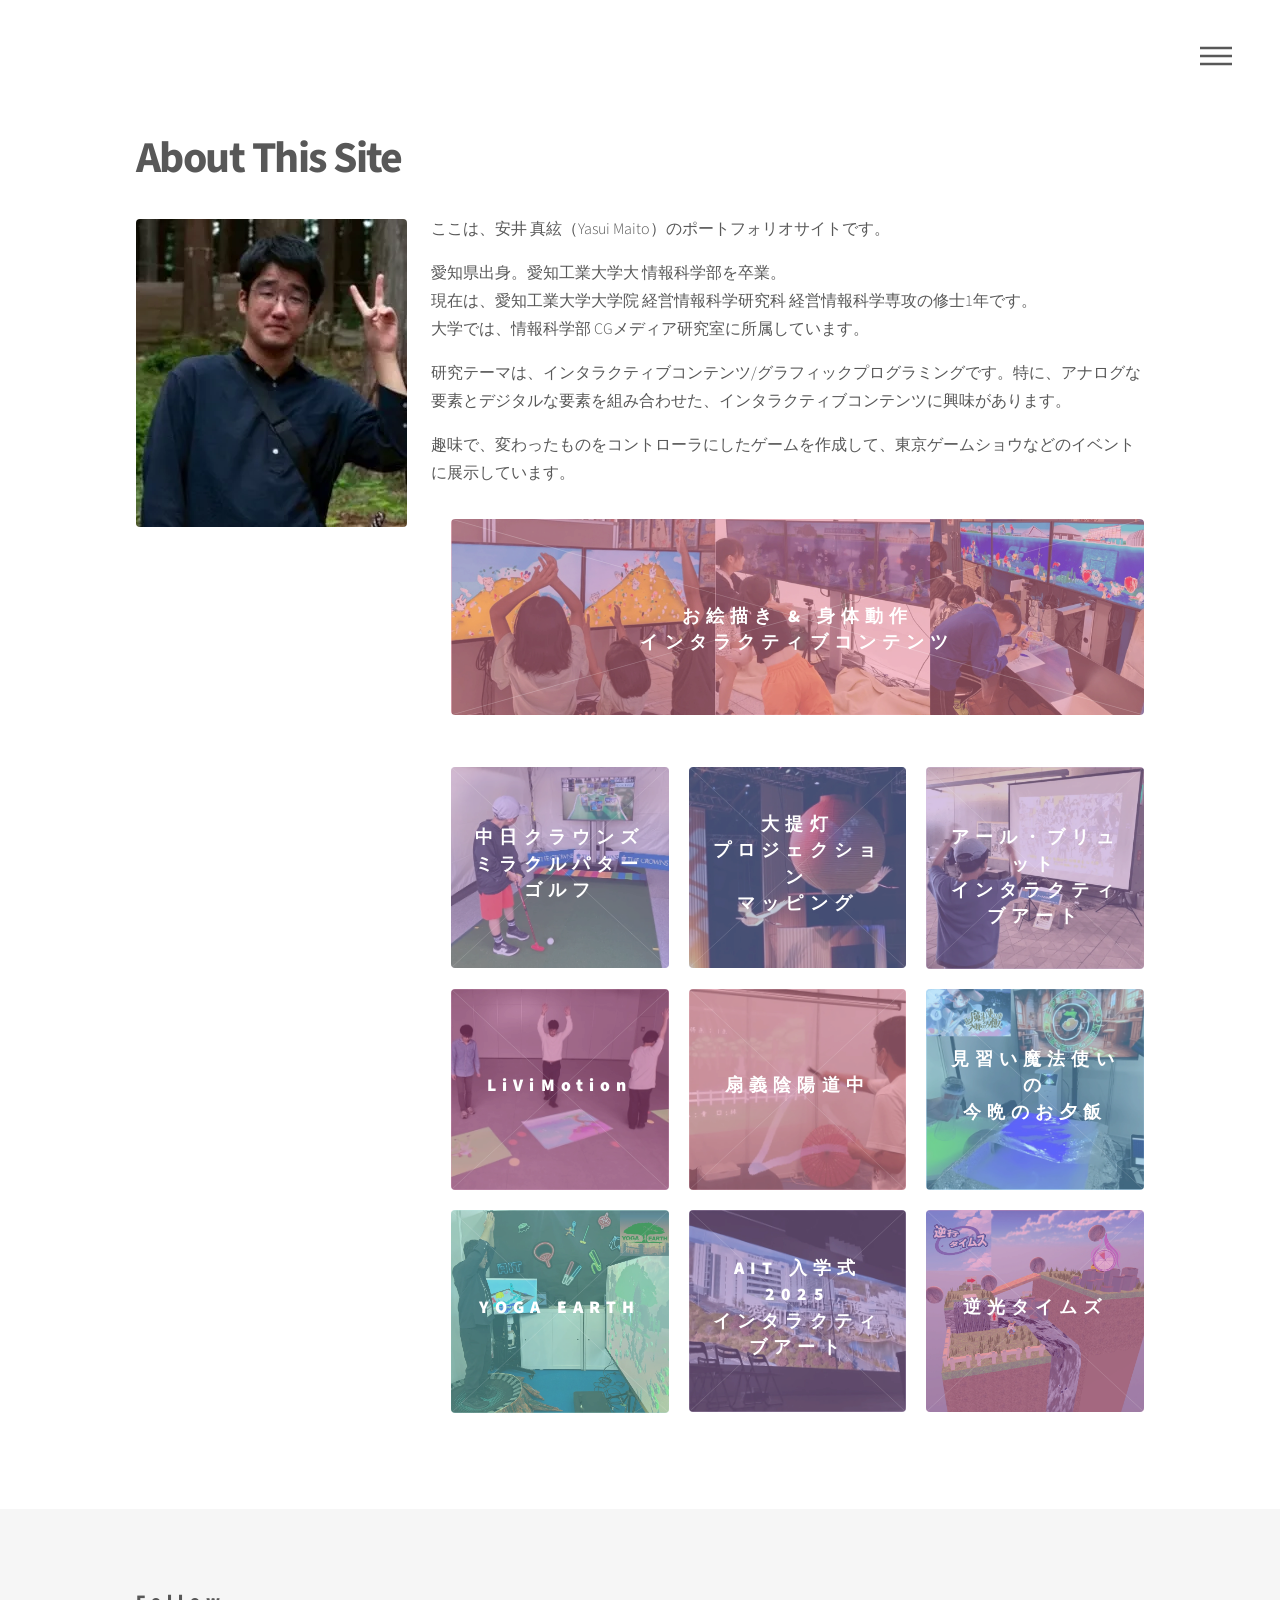
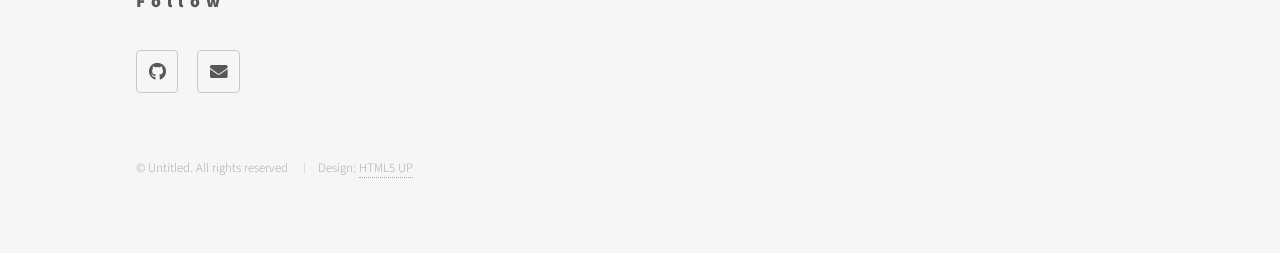
==== commit 0a662c22: "change webp" ====
--- a/index.html
+++ b/index.html
@@ -58,7 +58,7 @@
 			<div class="inner">
 				<header>
 					<h1>About This Site</h1>
-					<p><span class="image left"><img src="./images/index/my.jpg"
+					<p><span class="image left"><img src="./images/index/my.webp"
                             alt="" /></span>
                     ここは、安井 真絃（Yasui Maito）のポートフォリオサイトです。</p>
                     <p>愛知県出身。愛知工業大学大 情報科学部を卒業。<br>現在は、愛知工業大学大学院 経営情報科学研究科 経営情報科学専攻の修士1年です。<br>大学では、情報科学部 CGメディア研究室に所属しています。</p>
@@ -68,7 +68,7 @@
 				</header>
 				<section class="tiles">
 					<article class="style1 wide">
-						<span class="image fit"><img src="images/index/oekaki.jpg" alt="" /></span>
+						<span class="image fit"><img src="images/index/oekaki.webp" alt="" /></span>
 						<a href="./sub_pages/oekaki.html">
 							<h2>お絵描き & 身体動作<br>インタラクティブコンテンツ</h2>
 							<div class="content">
@@ -78,7 +78,7 @@
 					</article>
 					<article class="style5">
 						<span class="image">
-							<img src="images/index/golf.jpg" alt="" />
+							<img src="images/index/golf.webp" alt="" />
 						</span>
 						<a href="./sub_pages/golf.html">
 							<h2>中日クラウンズ<br>ミラクルパターゴルフ</h2>
@@ -89,7 +89,7 @@
 					</article>
 					<article class="style6">
 						<span class="image">
-							<img src="images/index/dance.jpg" alt="" />
+							<img src="images/index/dance.webp" alt="" />
 						</span>
 						<a href="./sub_pages/dance.html">
 							<h2>大提灯<br>プロジェクション<br>マッピング</h2>
@@ -100,7 +100,7 @@
 					</article>
 					<article class="style5">
 						<span class="image">
-							<img src="images/index/orchestra.jpg" alt="" />
+							<img src="images/index/orchestra.webp" alt="" />
 						</span>
 						<a href="./sub_pages/orchestra.html">
 							<h2><br>アール・ブリュット<br>インタラクティブアート</h2>
@@ -111,7 +111,7 @@
 					</article>
 					<article class="style4">
 						<span class="image">
-							<img src="images/index/LiViMotionFloor.jpg" alt="" />
+							<img src="images/index/LiViMotionFloor.webp" alt="" />
 						</span>
 						<a href="./sub_pages/LiviMotion.html">
 							<h2>LiViMotion</h2>
@@ -122,9 +122,9 @@
 					</article>
 					<article class="style1">
 						<span class="image">
-							<img src="images/index/sensu.png" alt="" />
-						</span>
-						<a href="index.html">
+							<img src="images/index/sensu.webp" alt="" />
+						</span>
+						<a href="./sub_pages/fan.html">
 							<h2>扇義陰陽道中</h2>
 							<div class="content">
 								<p>東京ゲームショウ2022出展作品<br>扇子がインタフェース</p>
@@ -133,9 +133,9 @@
 					</article>
 					<article class="style2">
 						<span class="image">
-							<img src="images/index/magic.jpg" alt="" />
-						</span>
-						<a href="index.html">
+							<img src="images/index/magic.webp" alt="" />
+						</span>
+						<a href="./sub_pages/magic.html">
 							<h2>見習い魔法使いの<br>今晩のお夕飯</h2>
 							<div class="content">
 								<p>東京ゲームショウ2023出展作品<br>コップとミストがインタフェース</p>
@@ -144,9 +144,9 @@
 					</article>
 					<article class="style3">
 						<span class="image">
-							<img src="images/index/yoga.jpg" alt="" />
-						</span>
-						<a href="index.html">
+							<img src="images/index/yoga.webp" alt="" />
+						</span>
+						<a href="./sub_pages/yoga.html">
 							<h2>YOGA EARTH</h2>
 							<div class="content">
 								<p>東京ゲームショウ2024出展作品<br>自分の体がインタフェース</p>
@@ -155,9 +155,9 @@
 					</article>
 					<article class="style5">
 						<span class="image">
-							<img src="images/index/ait.jpg" alt="" />
-						</span>
-						<a href="index.html">
+							<img src="images/index/ait.webp" alt="" />
+						</span>
+						<a href="./sub_pages/ait.html">
 							<h2>AIT 入学式2025<br>インタラクティブアート</h2>
 							<div class="content">
 								<p>700人同時参加インタラクション</p>
@@ -166,9 +166,9 @@
 					</article>
 					<article class="style4">
 						<span class="image">
-							<img src="images/index/times.jpg" alt="" />
-						</span>
-						<a href="index.html">
+							<img src="images/index/times.webp" alt="" />
+						</span>
+						<a href="./sub_pages/times.html">
 							<h2>逆光タイムズ</h2>
 							<div class="content">
 								<p>CCCサークル制作<br>ブラウザゲーム</p>
@@ -209,4 +209,4 @@
 
 </body>
 
-</html>+</html>
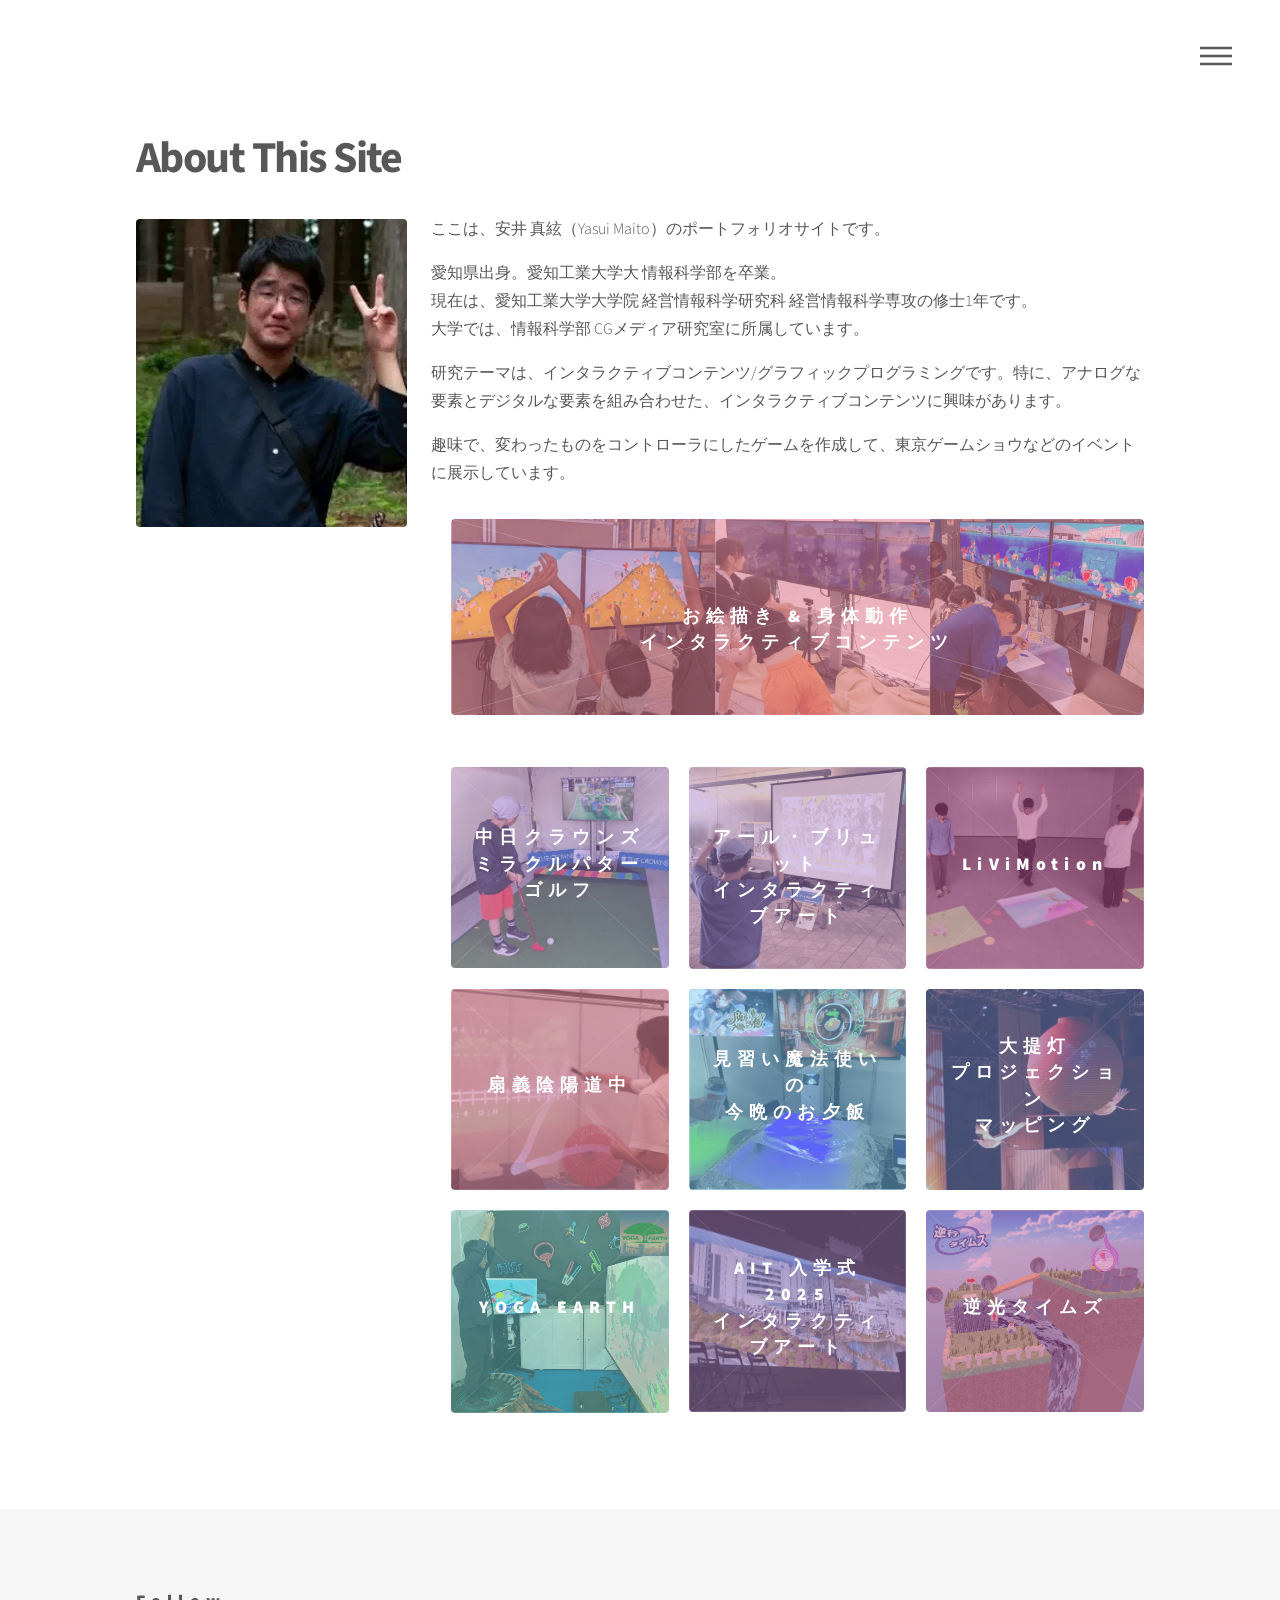
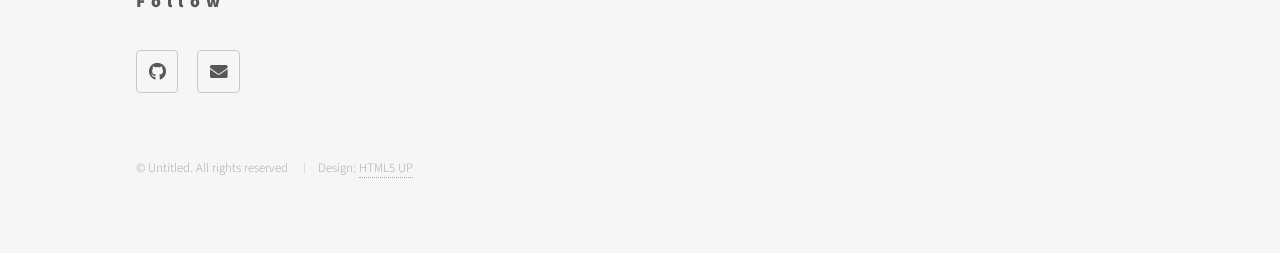
==== commit 05f1f364: "Update index.html" ====
--- a/index.html
+++ b/index.html
@@ -87,6 +87,50 @@
 							</div>
 						</a>
 					</article>
+					<article class="style5">
+						<span class="image">
+							<img src="images/index/orchestra.webp" alt="" />
+						</span>
+						<a href="./sub_pages/orchestra.html">
+							<h2><br>アール・ブリュット<br>インタラクティブアート</h2>
+							<div class="content">
+								<p>障がい者アート × メディアアート</p>
+							</div>
+						</a>
+					</article>
+					<article class="style4">
+						<span class="image">
+							<img src="images/index/LiViMotionFloor.webp" alt="" />
+						</span>
+						<a href="./sub_pages/LiviMotion.html">
+							<h2>LiViMotion</h2>
+							<div class="content">
+								<p>歩行位置と身体姿勢を用いた<br>床面映像との<br>インタラクティブシステム</p>
+							</div>
+						</a>
+					</article>
+					<article class="style1">
+						<span class="image">
+							<img src="images/index/sensu.webp" alt="" />
+						</span>
+						<a href="./sub_pages/fan.html">
+							<h2>扇義陰陽道中</h2>
+							<div class="content">
+								<p>東京ゲームショウ2022出展作品<br>扇子がインタフェース</p>
+							</div>
+						</a>
+					</article>
+					<article class="style2">
+						<span class="image">
+							<img src="images/index/magic.webp" alt="" />
+						</span>
+						<a href="./sub_pages/magic.html">
+							<h2>見習い魔法使いの<br>今晩のお夕飯</h2>
+							<div class="content">
+								<p>東京ゲームショウ2023出展作品<br>コップとミストがインタフェース</p>
+							</div>
+						</a>
+					</article>
 					<article class="style6">
 						<span class="image">
 							<img src="images/index/dance.webp" alt="" />
@@ -95,50 +139,6 @@
 							<h2>大提灯<br>プロジェクション<br>マッピング</h2>
 							<div class="content">
 								<p>世界プロフェッショナルダンス選手権<br>直径3mの大提灯への映像投影</p>
-							</div>
-						</a>
-					</article>
-					<article class="style5">
-						<span class="image">
-							<img src="images/index/orchestra.webp" alt="" />
-						</span>
-						<a href="./sub_pages/orchestra.html">
-							<h2><br>アール・ブリュット<br>インタラクティブアート</h2>
-							<div class="content">
-								<p>障がい者アート × メディアアート</p>
-							</div>
-						</a>
-					</article>
-					<article class="style4">
-						<span class="image">
-							<img src="images/index/LiViMotionFloor.webp" alt="" />
-						</span>
-						<a href="./sub_pages/LiviMotion.html">
-							<h2>LiViMotion</h2>
-							<div class="content">
-								<p>歩行位置と身体姿勢を用いた<br>床面映像との<br>インタラクティブシステム</p>
-							</div>
-						</a>
-					</article>
-					<article class="style1">
-						<span class="image">
-							<img src="images/index/sensu.webp" alt="" />
-						</span>
-						<a href="./sub_pages/fan.html">
-							<h2>扇義陰陽道中</h2>
-							<div class="content">
-								<p>東京ゲームショウ2022出展作品<br>扇子がインタフェース</p>
-							</div>
-						</a>
-					</article>
-					<article class="style2">
-						<span class="image">
-							<img src="images/index/magic.webp" alt="" />
-						</span>
-						<a href="./sub_pages/magic.html">
-							<h2>見習い魔法使いの<br>今晩のお夕飯</h2>
-							<div class="content">
-								<p>東京ゲームショウ2023出展作品<br>コップとミストがインタフェース</p>
 							</div>
 						</a>
 					</article>
